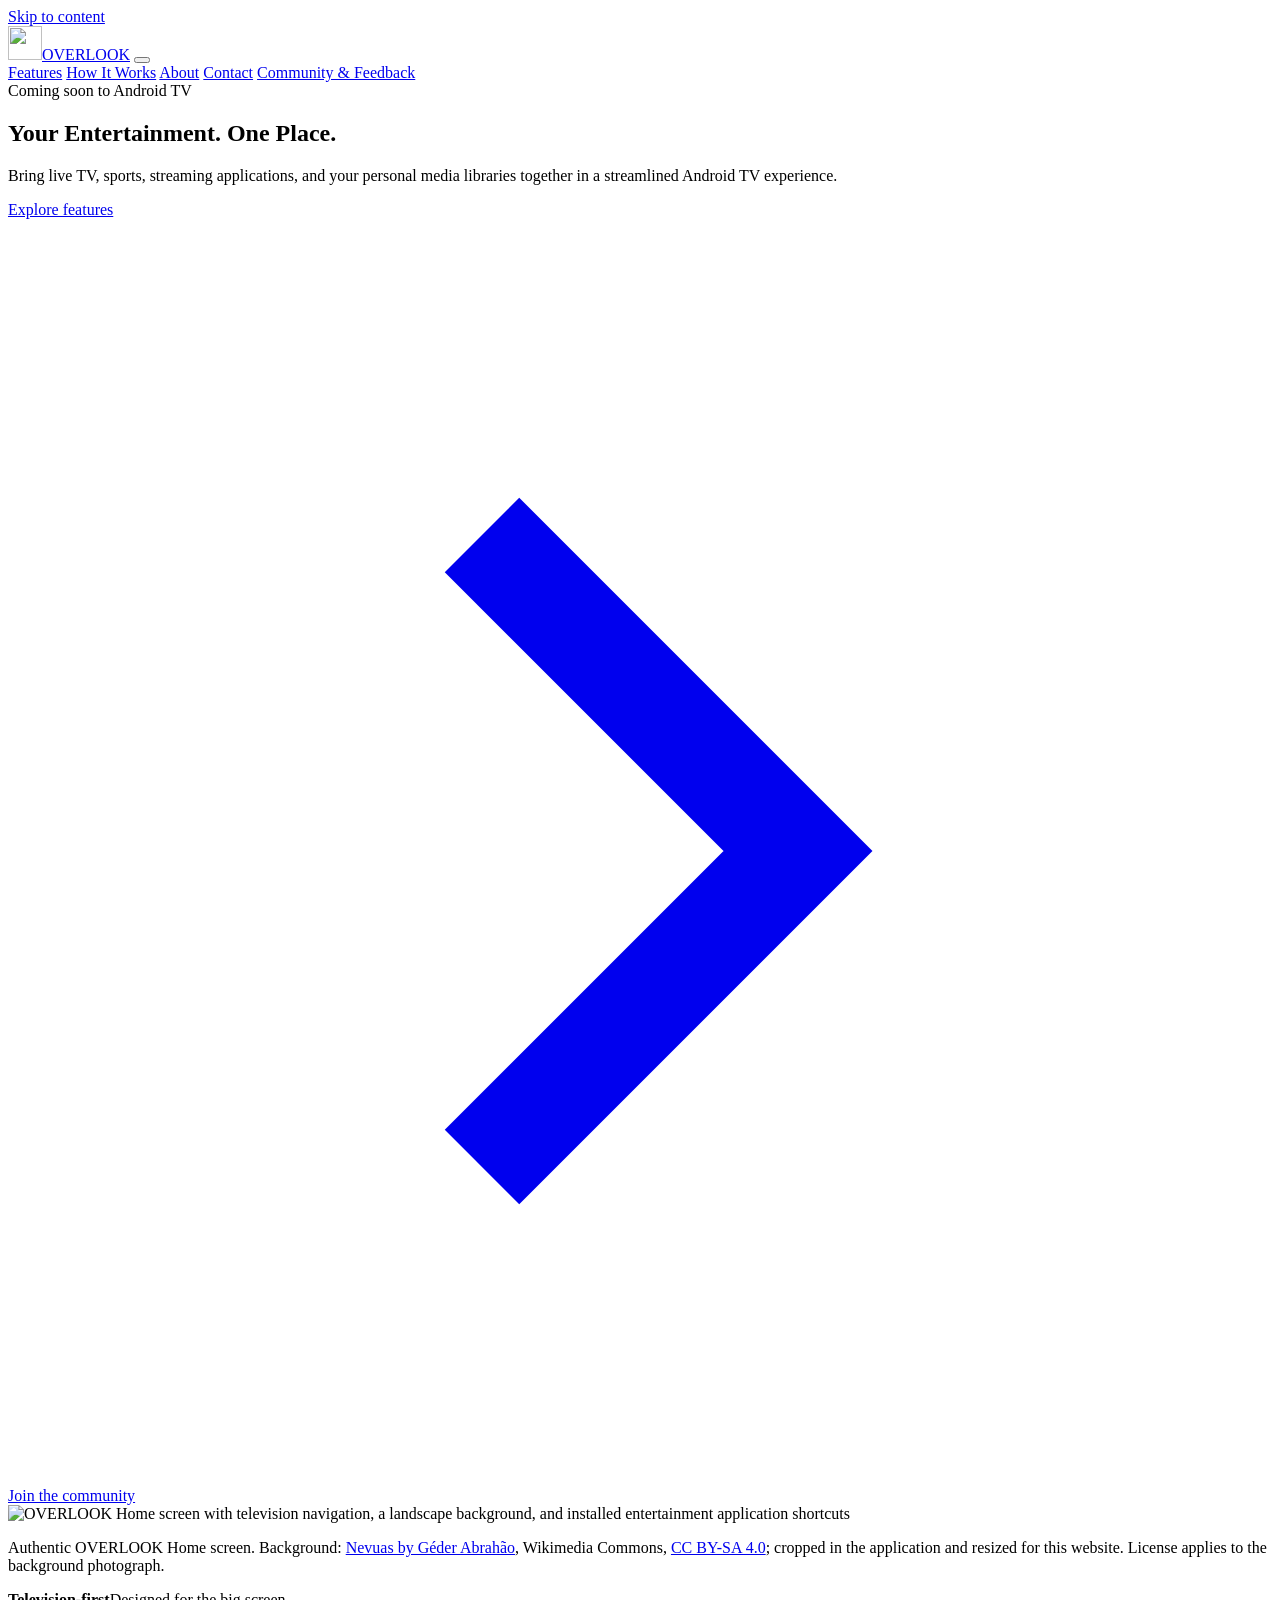
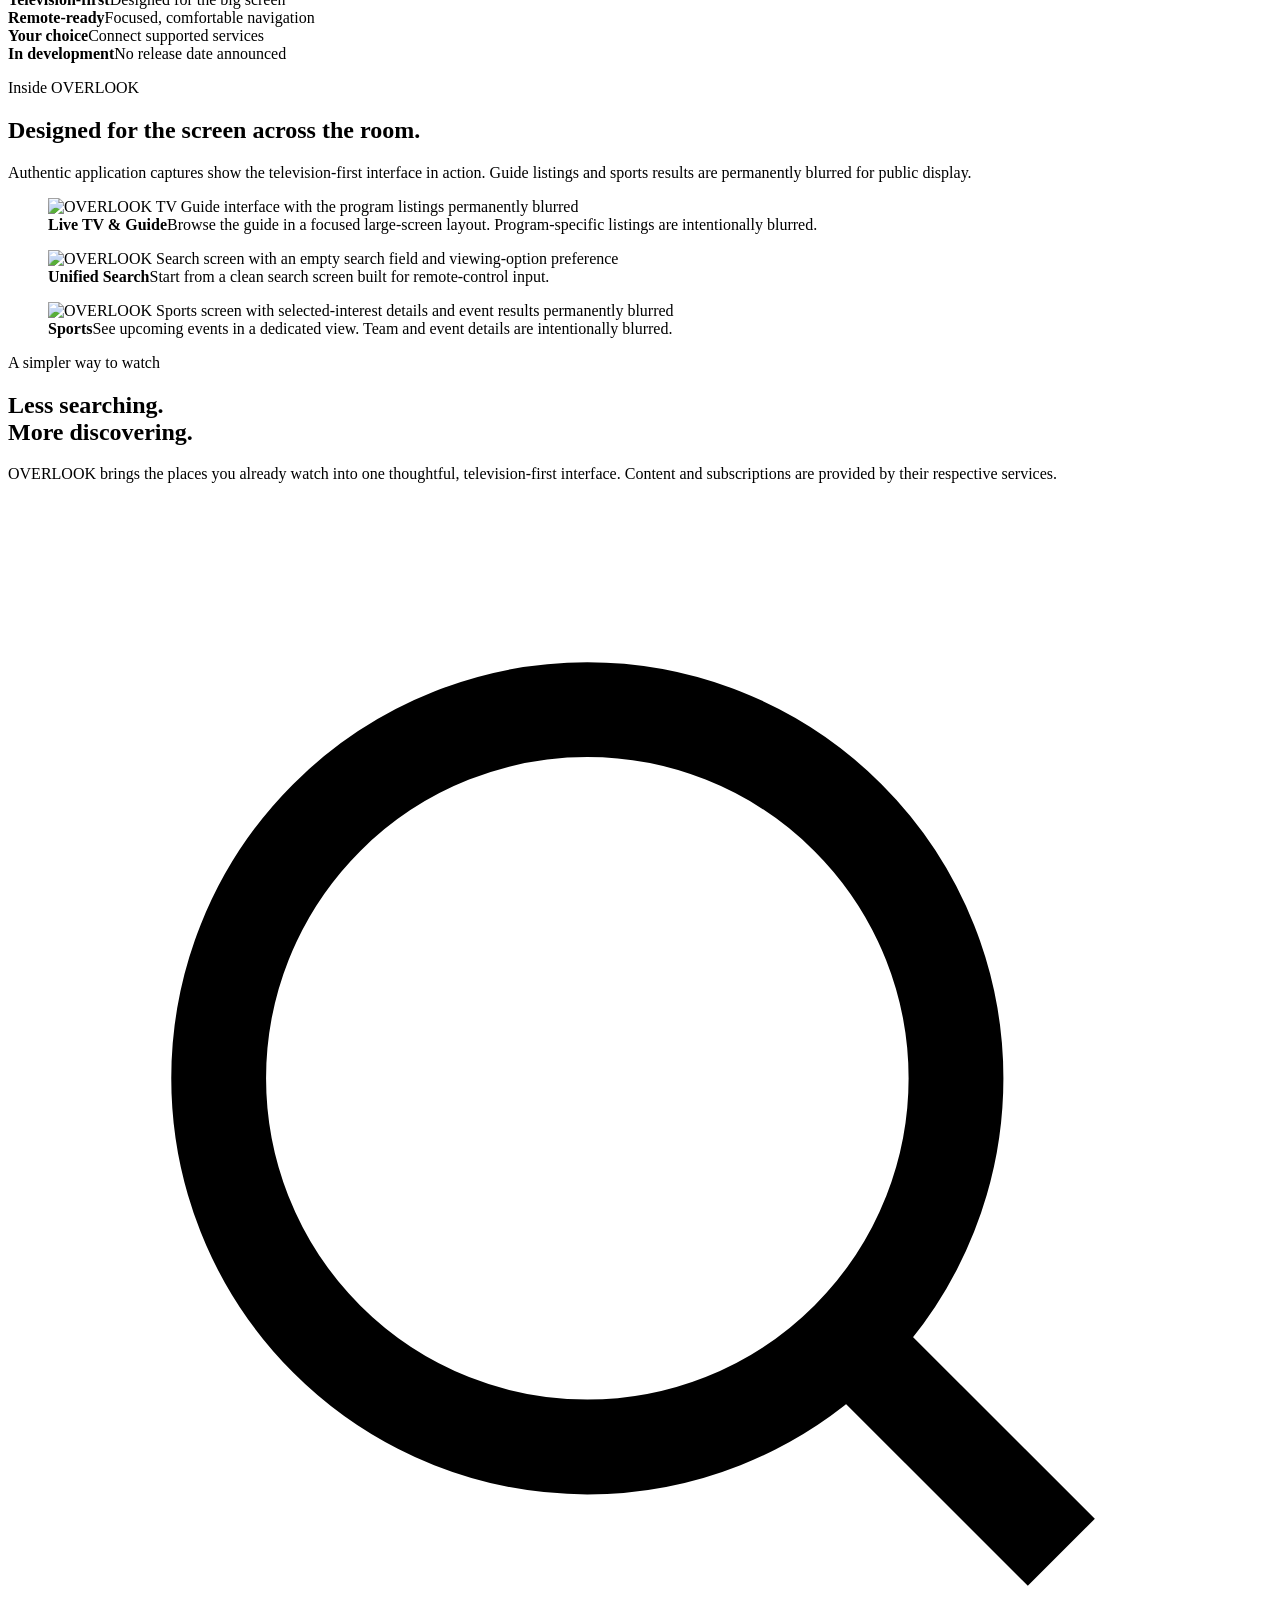
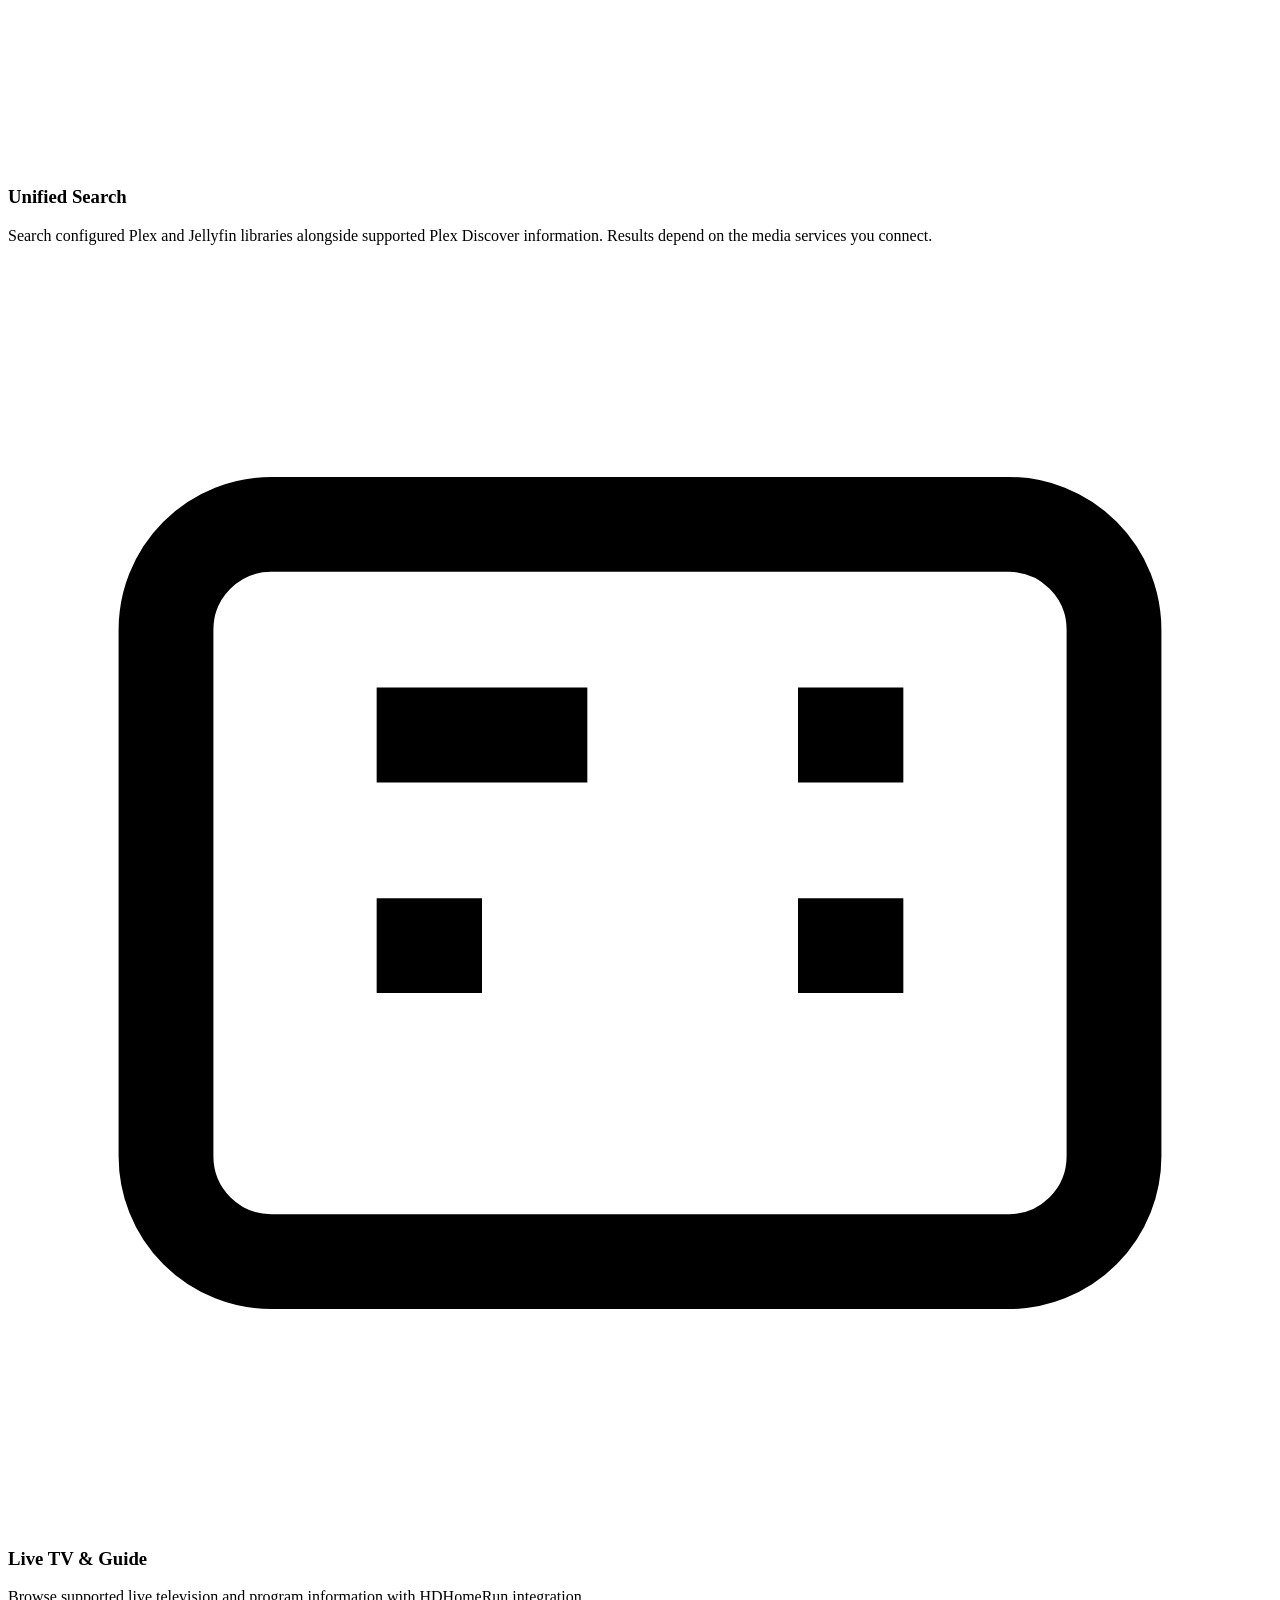
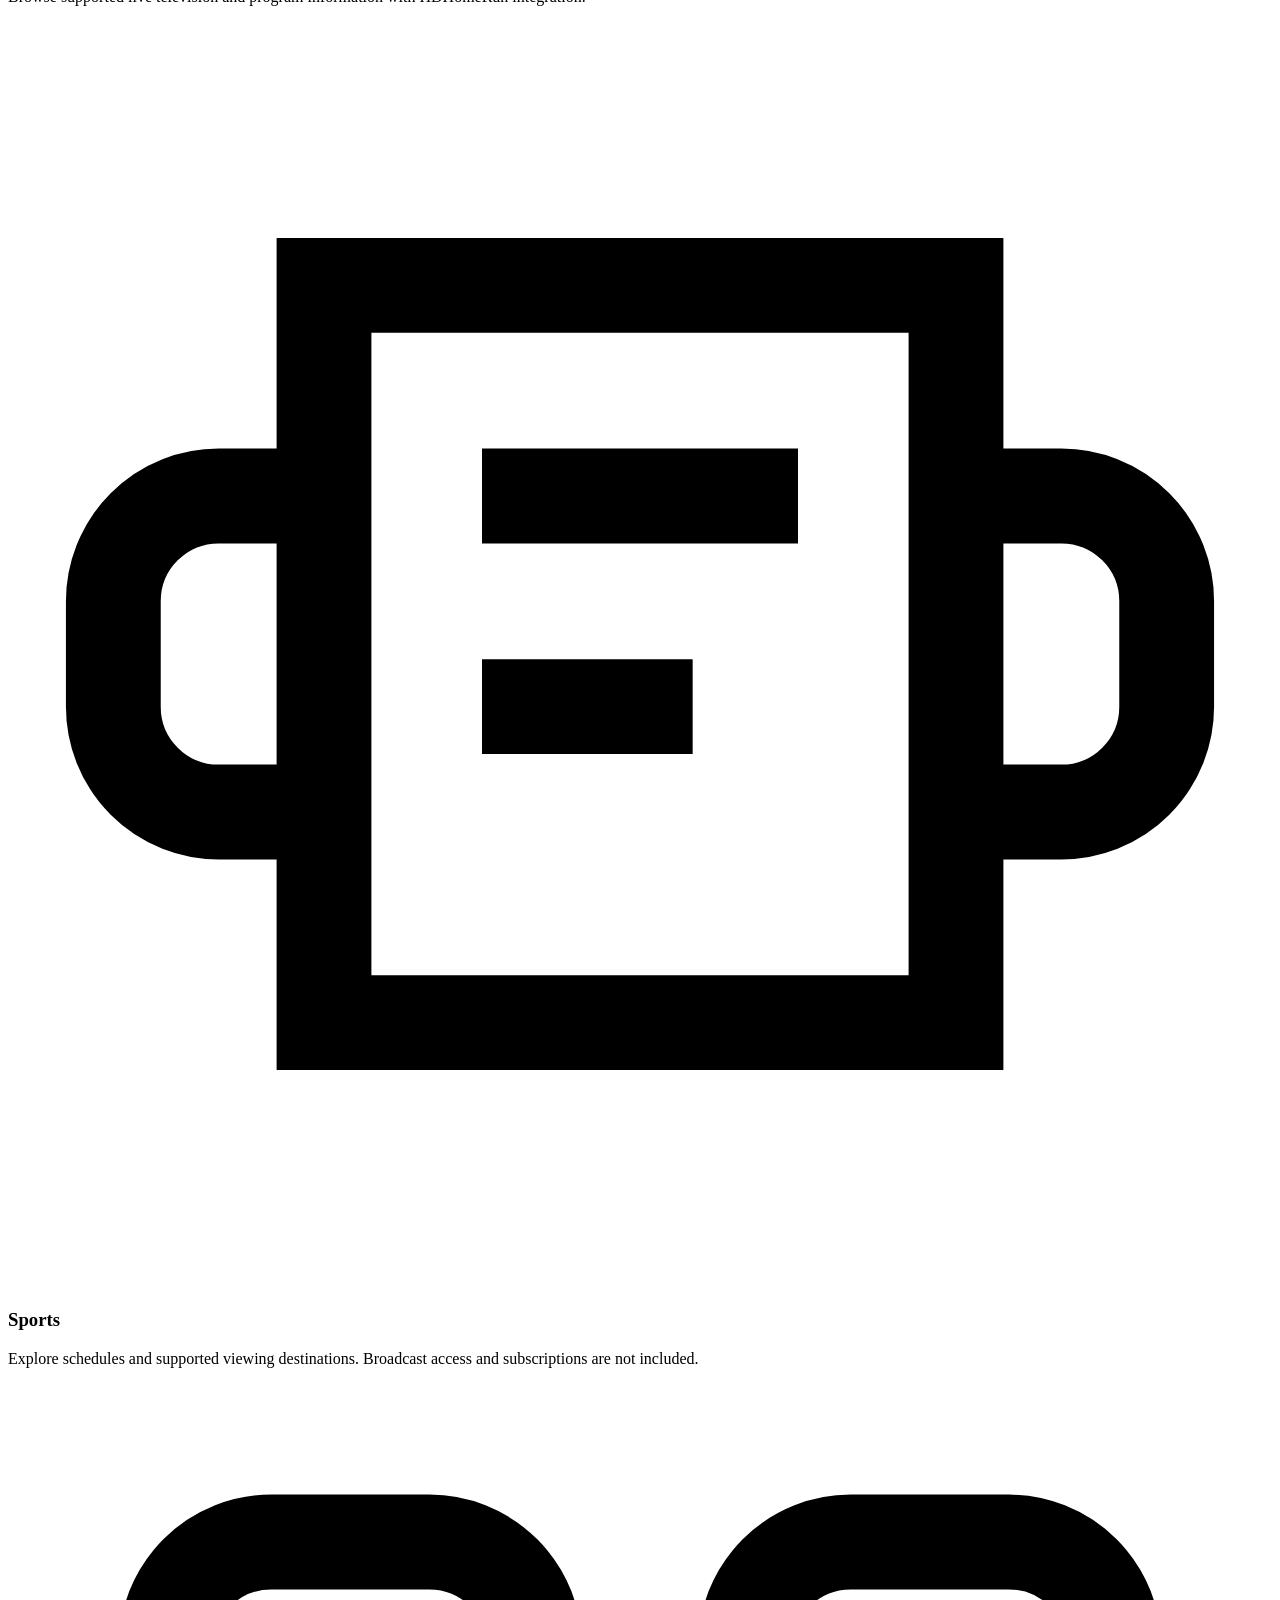
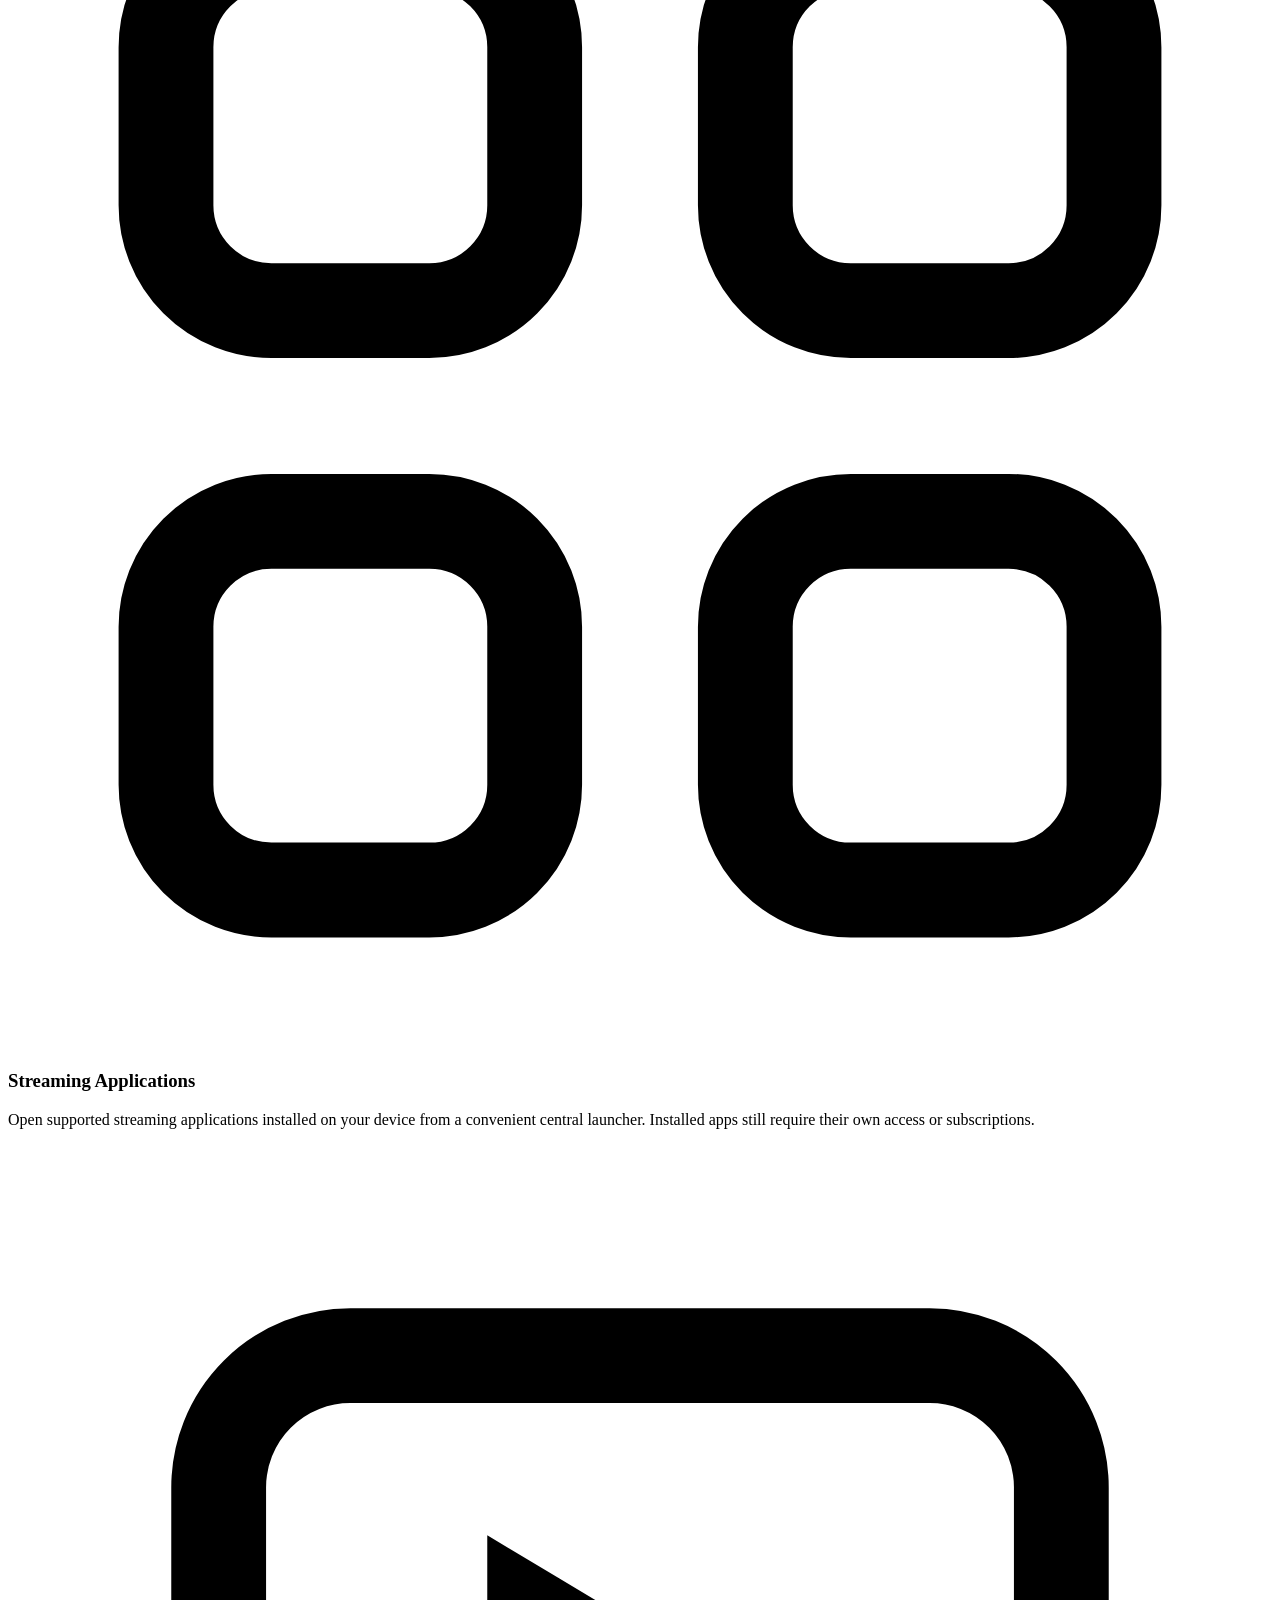
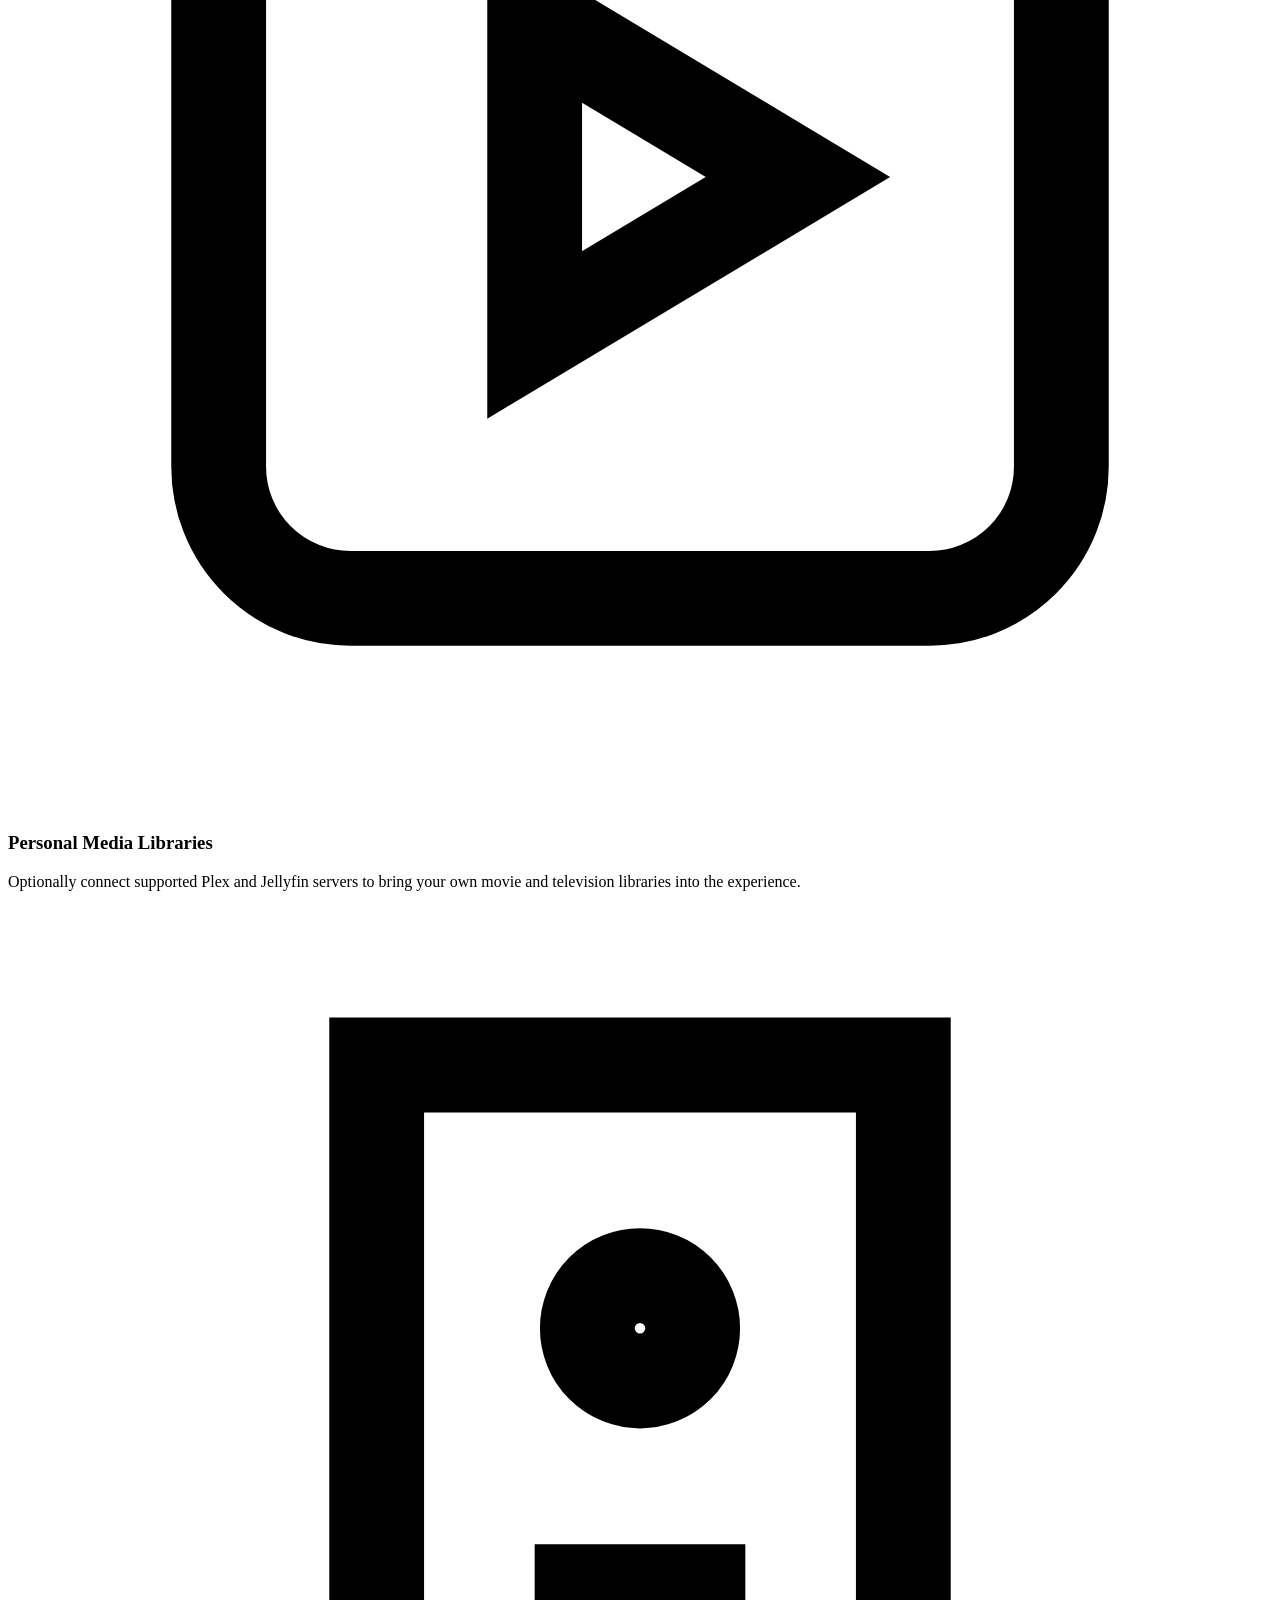
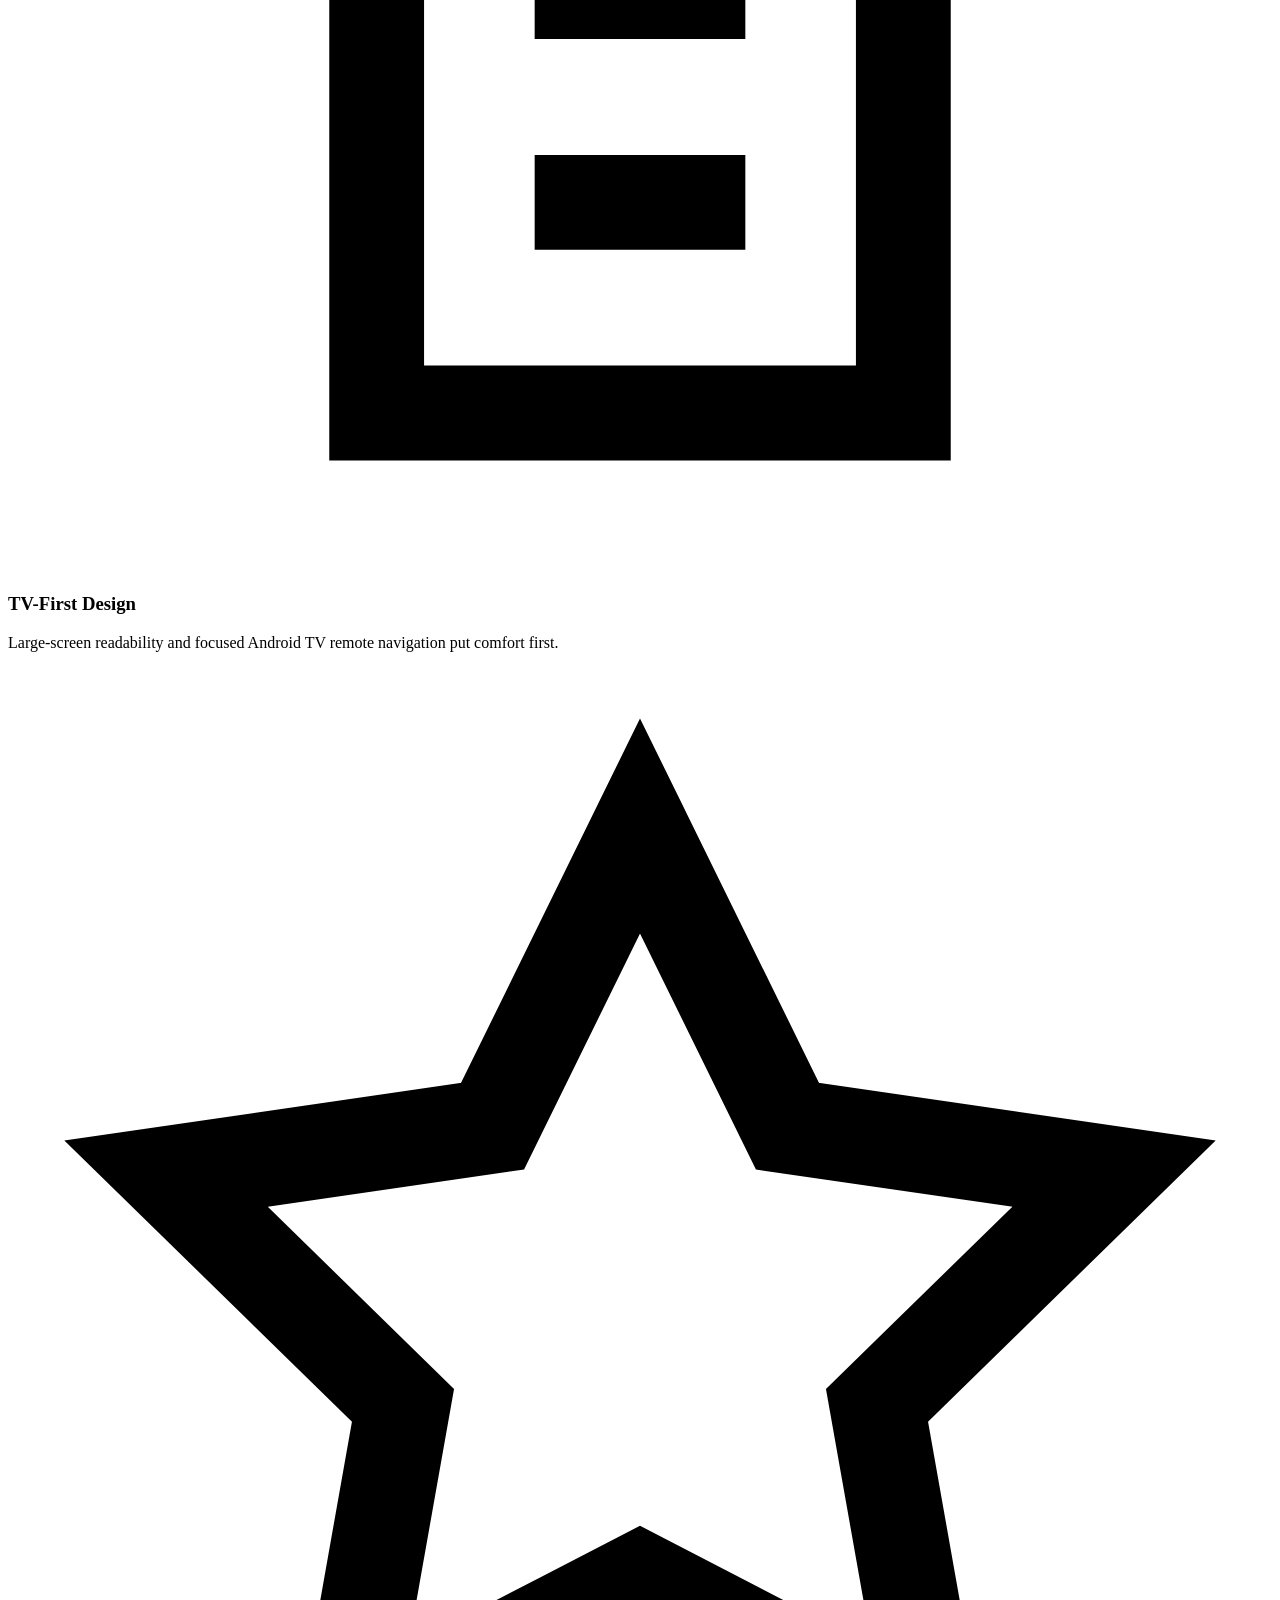
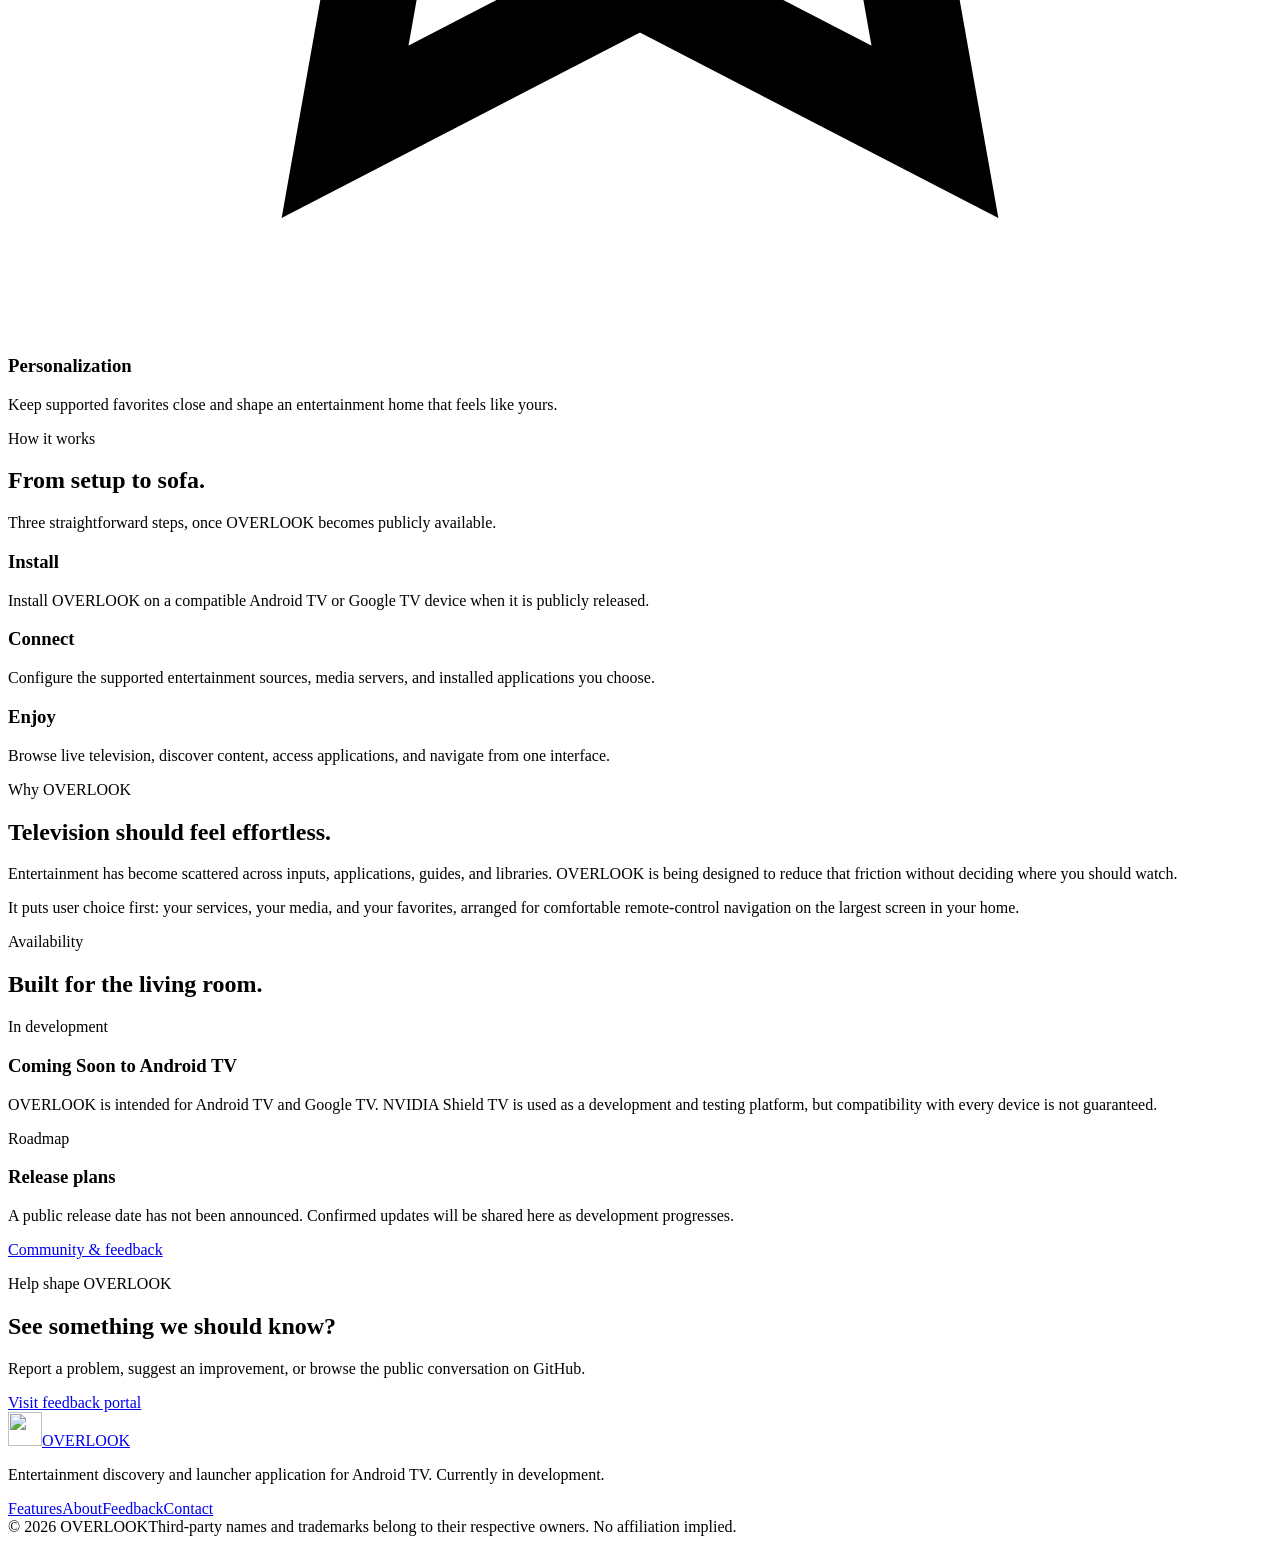
==== index.html @ bf7bdac6 "Launch OVERLOOK website" ====
<!doctype html>
<html lang="en">
<head>
  <meta charset="utf-8">
  <meta name="viewport" content="width=device-width, initial-scale=1">
  <meta name="theme-color" content="#080811">
  <meta name="description" content="OVERLOOK brings live TV, sports, streaming apps, and personal media together in a streamlined Android TV experience.">
  <meta property="og:title" content="OVERLOOK &mdash; Your Entertainment. One Place.">
  <meta property="og:description" content="A television-first launcher and entertainment discovery experience for Android TV.">
  <meta property="og:type" content="website">
  <meta property="og:url" content="https://violentpoo.github.io/overlook-website/">
  <meta property="og:site_name" content="OVERLOOK">
  <meta name="twitter:card" content="summary">
  <script>document.documentElement.classList.add('js')</script>
  <link rel="canonical" href="https://violentpoo.github.io/overlook-website/">
  <link rel="icon" href="/overlook-website/assets/images/favicon.svg" type="image/svg+xml">
  <link rel="stylesheet" href="/overlook-website/assets/css/styles.css">
  <script src="/overlook-website/assets/js/main.js" defer></script>
  <title>OVERLOOK &mdash; Your Entertainment. One Place.</title>
</head>
<body>
  <a class="skip-link" href="#main">Skip to content</a>
  <header class="site-header">
    <nav class="container nav-wrap" aria-label="Main navigation">
      <a class="brand" href="/overlook-website/" aria-label="OVERLOOK home"><img src="/overlook-website/assets/images/mark.svg" alt="" width="34" height="34">OVERLOOK</a>
      <button class="menu-toggle" type="button" aria-expanded="false" aria-controls="main-menu" aria-label="Open navigation"><span></span></button>
      <div class="nav-links" id="main-menu">
        <a href="/overlook-website/#features">Features</a>
        <a href="/overlook-website/#how-it-works">How It Works</a>
        <a href="/overlook-website/about/">About</a>
        <a href="/overlook-website/contact/">Contact</a>
        <a class="nav-cta" href="/overlook-website/feedback/">Community &amp; Feedback</a>
      </div>
    </nav>
  </header>

  <main id="main">
    <section class="hero">
      <div class="container hero-grid">
        <div class="hero-copy" data-reveal>
          <div class="platform-pill">Coming soon to Android TV</div>
          <h1 class="gradient-text">Your Entertainment. One Place.</h1>
          <p class="lede">Bring live TV, sports, streaming applications, and your personal media libraries together in a streamlined Android TV experience.</p>
          <div class="actions">
            <a class="button button-primary" href="#features">Explore features <svg aria-hidden="true" viewBox="0 0 24 24" fill="none" stroke="currentColor" stroke-width="2"><path d="m9 18 6-6-6-6"/></svg></a>
            <a class="button" href="/overlook-website/feedback/">Join the community</a>
          </div>
        </div>
        <div class="tv-scene" data-reveal>
          <div class="tv">
            <div class="screen">
              <img class="product-screenshot" src="/overlook-website/assets/images/screenshots/overlook-home.png" alt="OVERLOOK Home screen with television navigation, a landscape background, and installed entertainment application shortcuts" width="1920" height="1080" decoding="async" fetchpriority="high">
            </div>
          </div>
          <div class="tv-stand"></div>
          <p class="screenshot-note">Authentic OVERLOOK Home screen. Background: <a href="https://commons.wikimedia.org/wiki/File:Nevuas.jpg" target="_blank" rel="noopener">Nevuas by G&eacute;der Abrah&atilde;o</a>, Wikimedia Commons, <a href="https://creativecommons.org/licenses/by-sa/4.0/" target="_blank" rel="noopener">CC BY-SA 4.0</a>; cropped in the application and resized for this website. License applies to the background photograph.</p>
        </div>
      </div>
    </section>

    <div class="trust-strip" aria-label="Product highlights">
      <div class="container trust-items">
        <div class="trust-item"><strong>Television-first</strong>Designed for the big screen</div>
        <div class="trust-item"><strong>Remote-ready</strong>Focused, comfortable navigation</div>
        <div class="trust-item"><strong>Your choice</strong>Connect supported services</div>
        <div class="trust-item"><strong>In development</strong>No release date announced</div>
      </div>
    </div>

    <section class="section product-tour" aria-labelledby="product-tour-title">
      <div class="container">
        <div class="section-header" data-reveal>
          <p class="eyebrow">Inside OVERLOOK</p>
          <h2 id="product-tour-title">Designed for the screen across the room.</h2>
          <p>Authentic application captures show the television-first interface in action. Guide listings and sports results are permanently blurred for public display.</p>
        </div>
        <div class="showcase-grid">
          <figure class="showcase-item showcase-wide" data-reveal>
            <div class="screenshot-shell"><img src="/overlook-website/assets/images/screenshots/overlook-guide-public-blurred.png" alt="OVERLOOK TV Guide interface with the program listings permanently blurred" width="1920" height="1080" loading="lazy" decoding="async"></div>
            <figcaption><strong>Live TV &amp; Guide</strong><span>Browse the guide in a focused large-screen layout. Program-specific listings are intentionally blurred.</span></figcaption>
          </figure>
          <figure class="showcase-item" data-reveal>
            <div class="screenshot-shell"><img src="/overlook-website/assets/images/screenshots/overlook-search.png" alt="OVERLOOK Search screen with an empty search field and viewing-option preference" width="1920" height="1080" loading="lazy" decoding="async"></div>
            <figcaption><strong>Unified Search</strong><span>Start from a clean search screen built for remote-control input.</span></figcaption>
          </figure>
          <figure class="showcase-item" data-reveal>
            <div class="screenshot-shell"><img src="/overlook-website/assets/images/screenshots/overlook-sports-public-blurred.png" alt="OVERLOOK Sports screen with selected-interest details and event results permanently blurred" width="1920" height="1080" loading="lazy" decoding="async"></div>
            <figcaption><strong>Sports</strong><span>See upcoming events in a dedicated view. Team and event details are intentionally blurred.</span></figcaption>
          </figure>
        </div>
      </div>
    </section>

    <section class="section" id="features">
      <div class="container">
        <div class="section-header" data-reveal>
          <p class="eyebrow">A simpler way to watch</p>
          <h2>Less searching.<br>More discovering.</h2>
          <p>OVERLOOK brings the places you already watch into one thoughtful, television-first interface. Content and subscriptions are provided by their respective services.</p>
        </div>
        <div class="feature-grid">
          <article class="card card-wide" data-reveal>
            <div class="icon-box"><svg aria-hidden="true" viewBox="0 0 24 24" fill="none" stroke="currentColor" stroke-width="1.8"><circle cx="11" cy="11" r="7"/><path d="m20 20-4-4"/></svg></div>
            <h3>Unified Search</h3>
            <p>Search configured Plex and Jellyfin libraries alongside supported Plex Discover information. Results depend on the media services you connect.</p>
          </article>
          <article class="card" style="--glow:rgba(129,94,255,.17)" data-reveal>
            <div class="icon-box"><svg aria-hidden="true" viewBox="0 0 24 24" fill="none" stroke="currentColor" stroke-width="1.8"><rect x="3" y="5" width="18" height="14" rx="2"/><path d="M7 9h4M7 13h2M15 9h2M15 13h2"/></svg></div>
            <h3>Live TV &amp; Guide</h3>
            <p>Browse supported live television and program information with HDHomeRun integration.</p>
          </article>
          <article class="card" data-reveal>
            <div class="icon-box"><svg aria-hidden="true" viewBox="0 0 24 24" fill="none" stroke="currentColor" stroke-width="1.8"><path d="M6 9H4a2 2 0 0 0-2 2v2a2 2 0 0 0 2 2h2M18 9h2a2 2 0 0 1 2 2v2a2 2 0 0 1-2 2h-2M6 5h12v14H6z"/><path d="M9 9h6M9 13h4"/></svg></div>
            <h3>Sports</h3>
            <p>Explore schedules and supported viewing destinations. Broadcast access and subscriptions are not included.</p>
          </article>
          <article class="card card-wide" style="--glow:rgba(129,94,255,.17)" data-reveal>
            <div class="icon-box"><svg aria-hidden="true" viewBox="0 0 24 24" fill="none" stroke="currentColor" stroke-width="1.8"><rect x="3" y="3" width="7" height="7" rx="2"/><rect x="14" y="3" width="7" height="7" rx="2"/><rect x="3" y="14" width="7" height="7" rx="2"/><rect x="14" y="14" width="7" height="7" rx="2"/></svg></div>
            <h3>Streaming Applications</h3>
            <p>Open supported streaming applications installed on your device from a convenient central launcher. Installed apps still require their own access or subscriptions.</p>
          </article>
          <article class="card card-wide" data-reveal>
            <div class="icon-box"><svg aria-hidden="true" viewBox="0 0 24 24" fill="none" stroke="currentColor" stroke-width="1.8"><path d="M4 6.5A2.5 2.5 0 0 1 6.5 4h11A2.5 2.5 0 0 1 20 6.5v11a2.5 2.5 0 0 1-2.5 2.5h-11A2.5 2.5 0 0 1 4 17.5z"/><path d="m10 9 5 3-5 3Z"/></svg></div>
            <h3>Personal Media Libraries</h3>
            <p>Optionally connect supported Plex and Jellyfin servers to bring your own movie and television libraries into the experience.</p>
          </article>
          <article class="card" style="--glow:rgba(129,94,255,.17)" data-reveal>
            <div class="icon-box"><svg aria-hidden="true" viewBox="0 0 24 24" fill="none" stroke="currentColor" stroke-width="1.8"><path d="M7 3h10v18H7z"/><circle cx="12" cy="8" r="1"/><path d="M10 13h4M10 17h4"/></svg></div>
            <h3>TV-First Design</h3>
            <p>Large-screen readability and focused Android TV remote navigation put comfort first.</p>
          </article>
          <article class="card" data-reveal>
            <div class="icon-box"><svg aria-hidden="true" viewBox="0 0 24 24" fill="none" stroke="currentColor" stroke-width="1.8"><path d="m12 3 2.8 5.7 6.2.9-4.5 4.4 1.1 6.2-5.6-2.9-5.6 2.9 1.1-6.2L3 9.6l6.2-.9Z"/></svg></div>
            <h3>Personalization</h3>
            <p>Keep supported favorites close and shape an entertainment home that feels like yours.</p>
          </article>
        </div>
      </div>
    </section>

    <section class="section" id="how-it-works">
      <div class="container">
        <div class="section-header" data-reveal><p class="eyebrow">How it works</p><h2>From setup to sofa.</h2><p>Three straightforward steps, once OVERLOOK becomes publicly available.</p></div>
        <div class="steps">
          <article class="step" data-reveal><h3>Install</h3><p>Install OVERLOOK on a compatible Android TV or Google TV device when it is publicly released.</p></article>
          <article class="step" data-reveal><h3>Connect</h3><p>Configure the supported entertainment sources, media servers, and installed applications you choose.</p></article>
          <article class="step" data-reveal><h3>Enjoy</h3><p>Browse live television, discover content, access applications, and navigate from one interface.</p></article>
        </div>
      </div>
    </section>

    <section class="section">
      <div class="container statement" data-reveal>
        <div><p class="eyebrow">Why OVERLOOK</p><h2>Television should feel effortless.</h2></div>
        <div><p>Entertainment has become scattered across inputs, applications, guides, and libraries. OVERLOOK is being designed to reduce that friction without deciding where you should watch.</p><p>It puts user choice first: your services, your media, and your favorites, arranged for comfortable remote-control navigation on the largest screen in your home.</p></div>
      </div>
    </section>

    <section class="section" aria-labelledby="availability-title">
      <div class="container">
        <div class="section-header" data-reveal><p class="eyebrow">Availability</p><h2 id="availability-title">Built for the living room.</h2></div>
        <div class="status-grid">
          <article class="status-card" data-reveal><div class="status-tag">In development</div><h3>Coming Soon to Android TV</h3><p>OVERLOOK is intended for Android TV and Google TV. NVIDIA Shield TV is used as a development and testing platform, but compatibility with every device is not guaranteed.</p></article>
          <article class="status-card" data-reveal><div class="status-tag">Roadmap</div><h3>Release plans</h3><p>A public release date has not been announced. Confirmed updates will be shared here as development progresses.</p><a href="/overlook-website/feedback/">Community &amp; feedback</a></article>
        </div>
      </div>
    </section>

    <section class="section-tight">
      <div class="container cta" data-reveal><p class="eyebrow">Help shape OVERLOOK</p><h2>See something we should know?</h2><p>Report a problem, suggest an improvement, or browse the public conversation on GitHub.</p><div class="actions"><a class="button button-primary" href="/overlook-website/feedback/">Visit feedback portal</a></div></div>
    </section>
  </main>

  <footer class="site-footer">
    <div class="container">
      <div class="footer-top"><div class="footer-brand"><a class="brand" href="/overlook-website/"><img src="/overlook-website/assets/images/mark.svg" alt="" width="34" height="34">OVERLOOK</a><p>Entertainment discovery and launcher application for Android TV. Currently in development.</p></div><div class="footer-links"><a href="/overlook-website/#features">Features</a><a href="/overlook-website/about/">About</a><a href="/overlook-website/feedback/">Feedback</a><a href="/overlook-website/contact/">Contact</a></div></div>
      <div class="footer-bottom"><span>&copy; <span data-year>2026</span> OVERLOOK</span><span>Third-party names and trademarks belong to their respective owners. No affiliation implied.</span></div>
    </div>
  </footer>
</body>
</html>
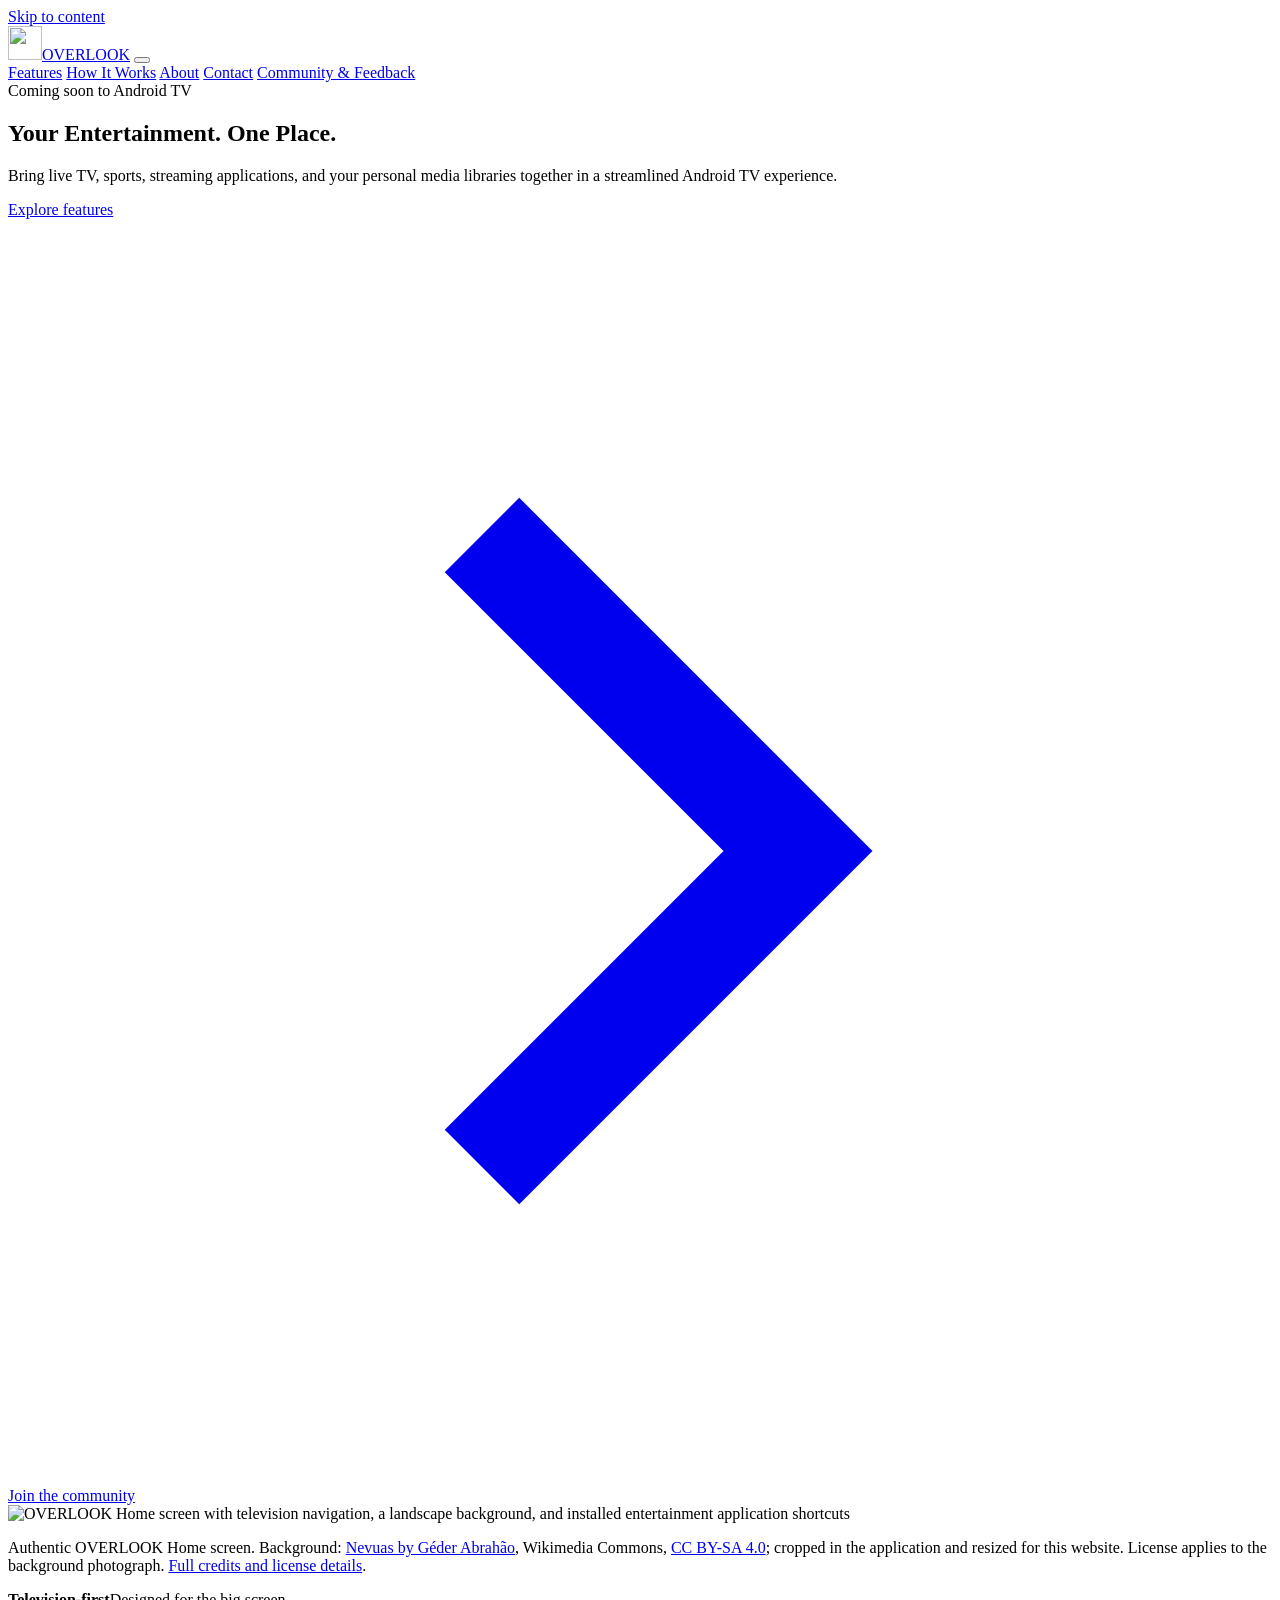
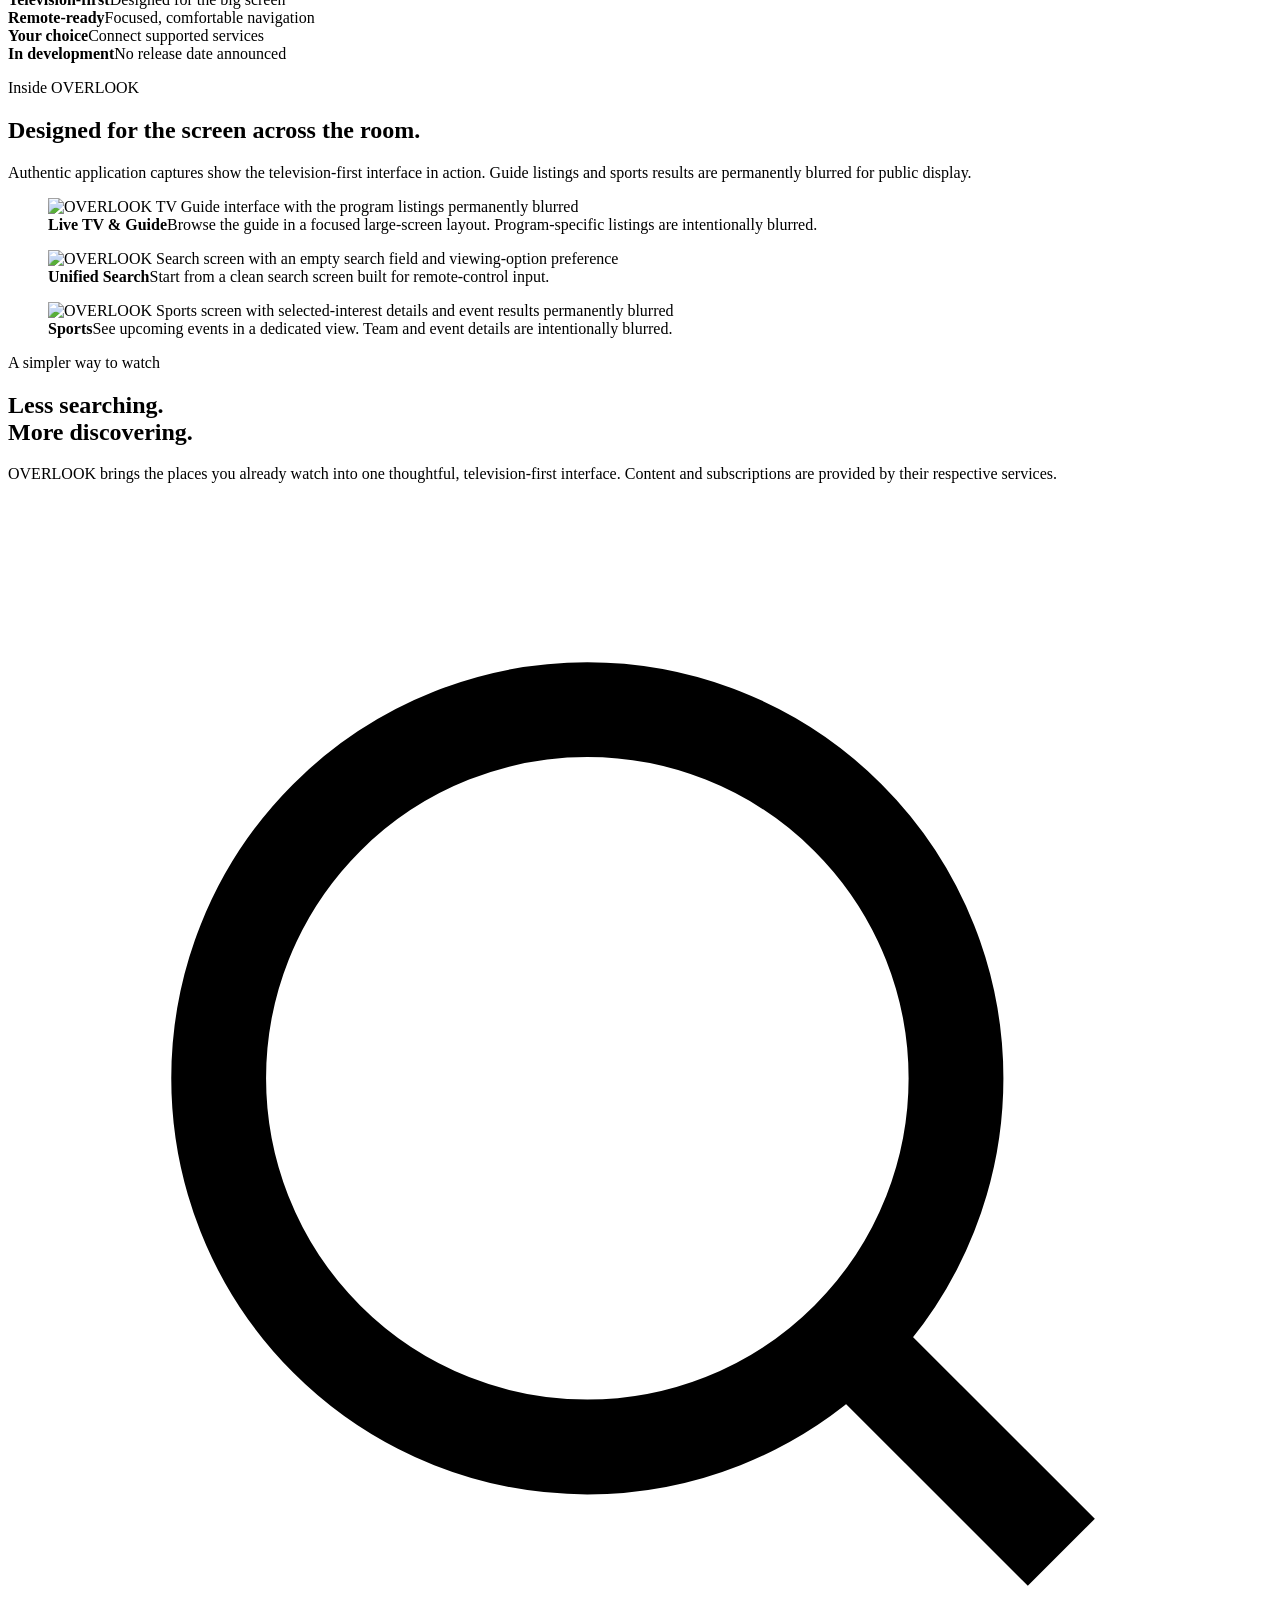
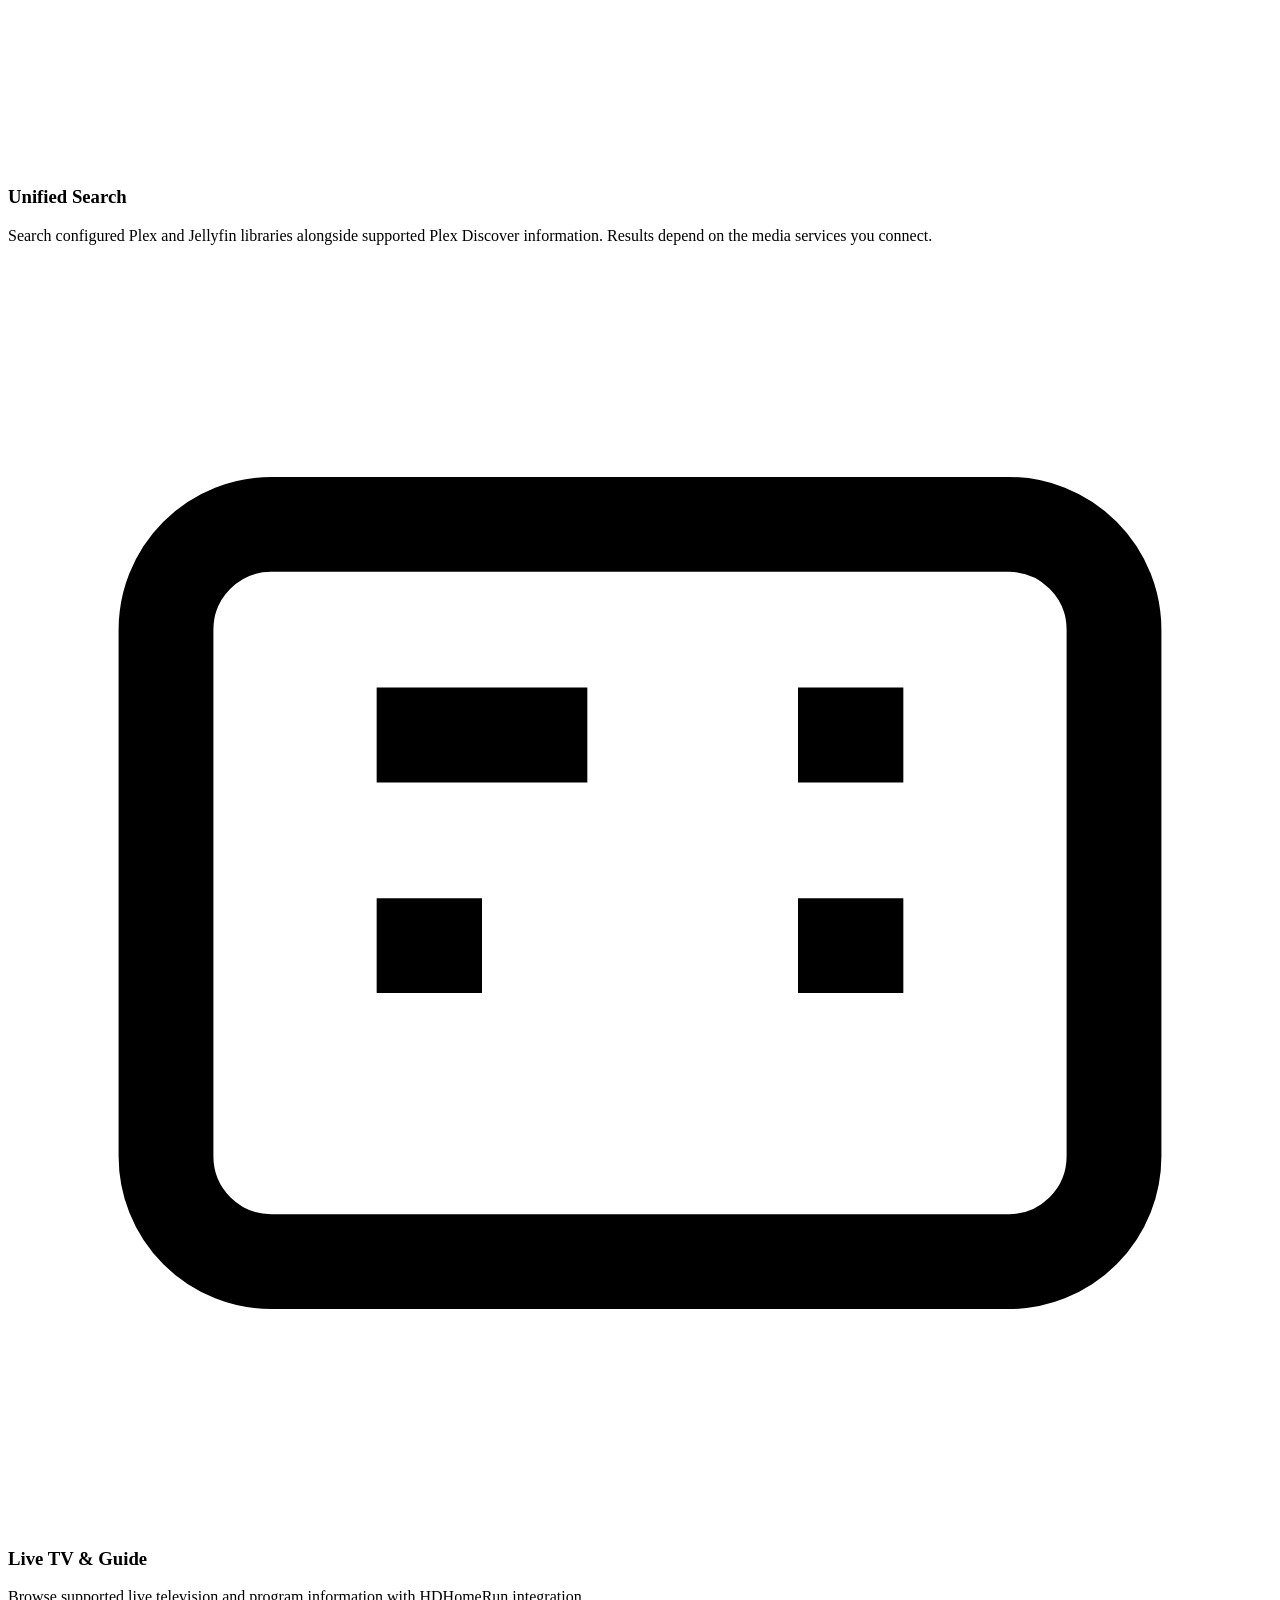
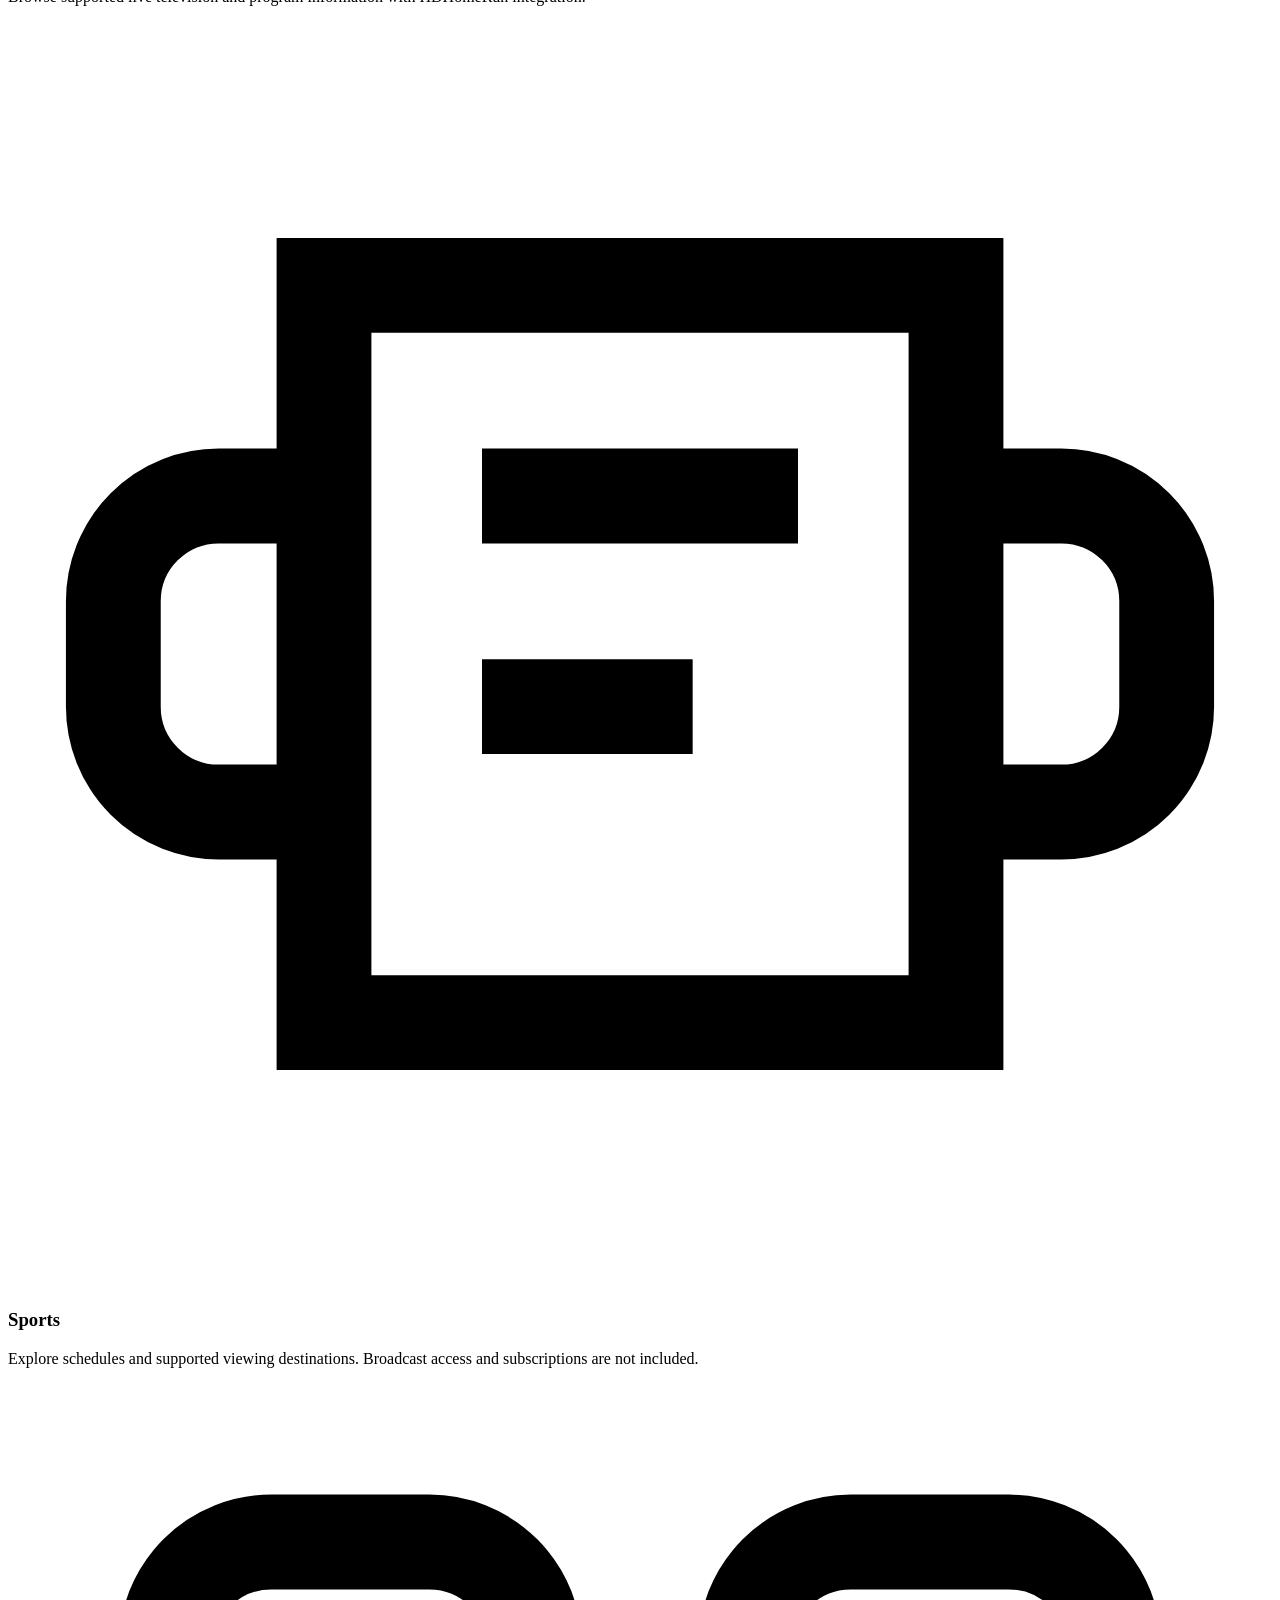
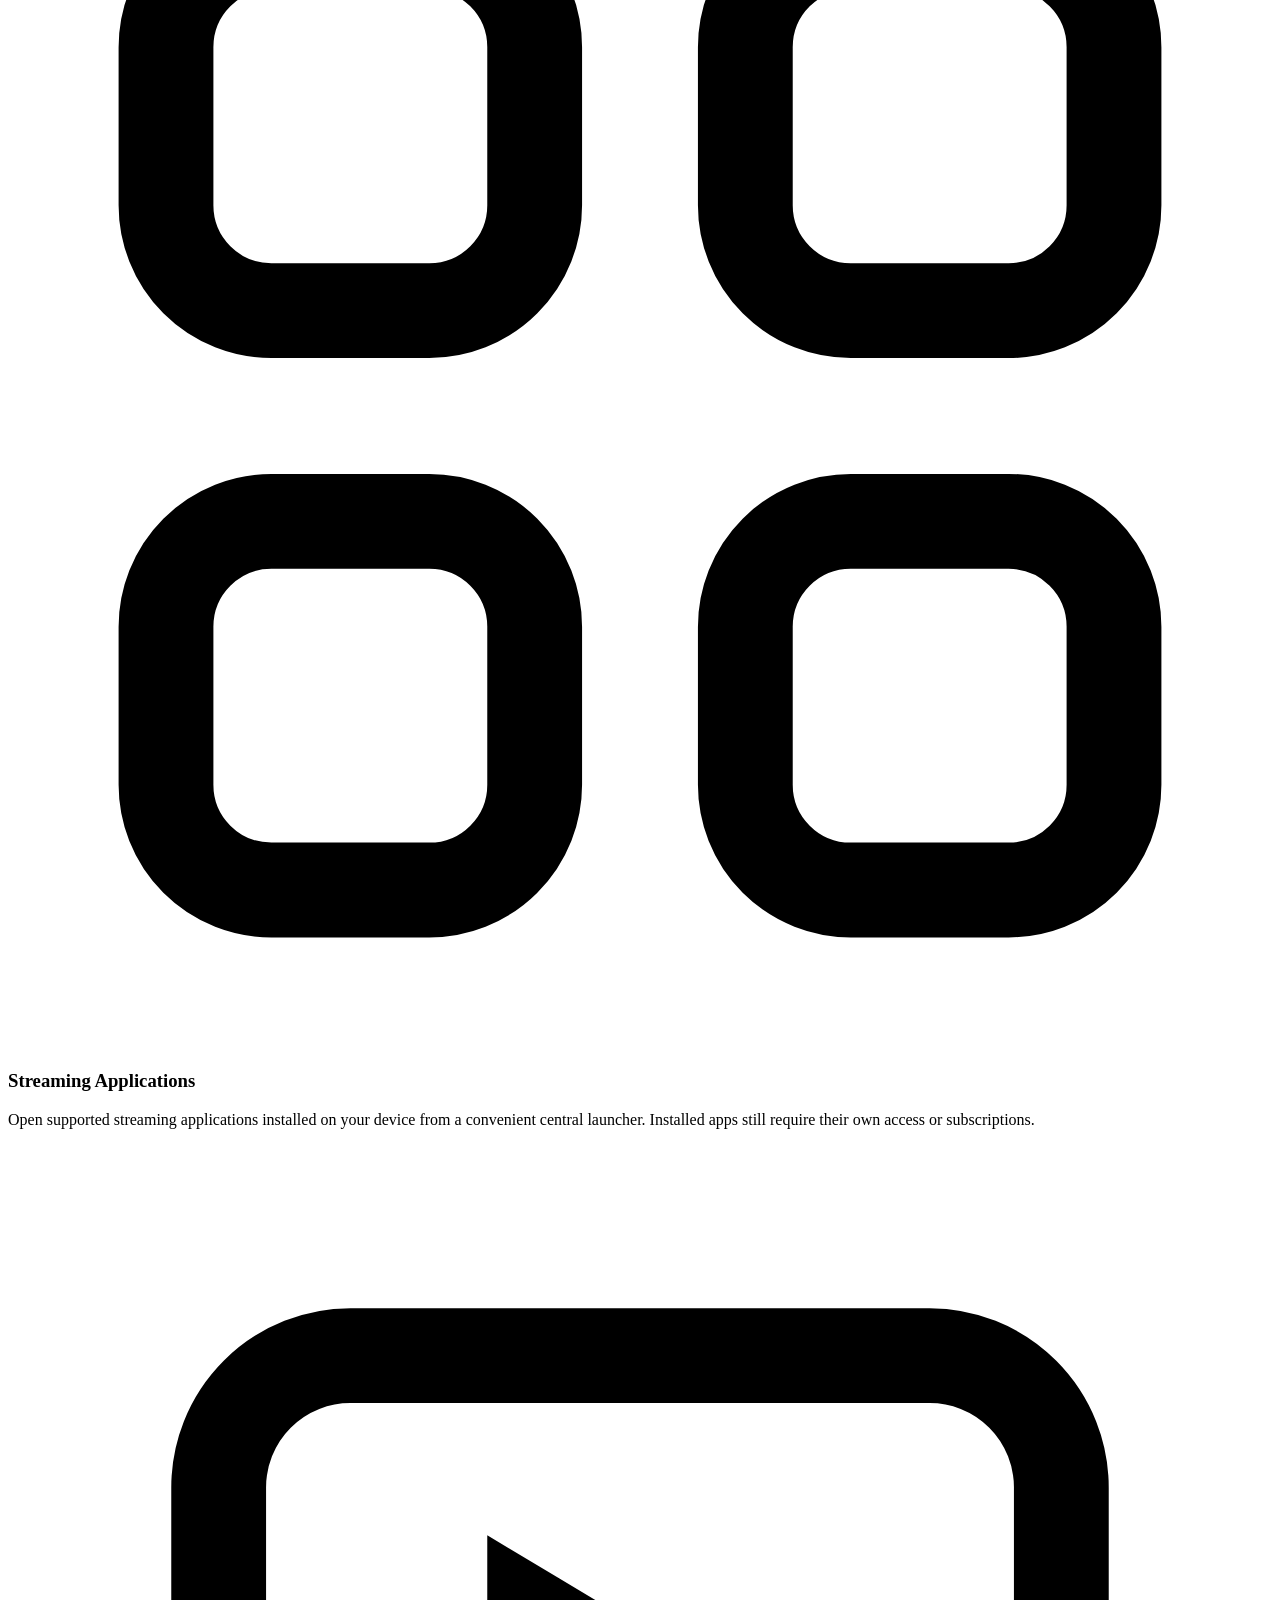
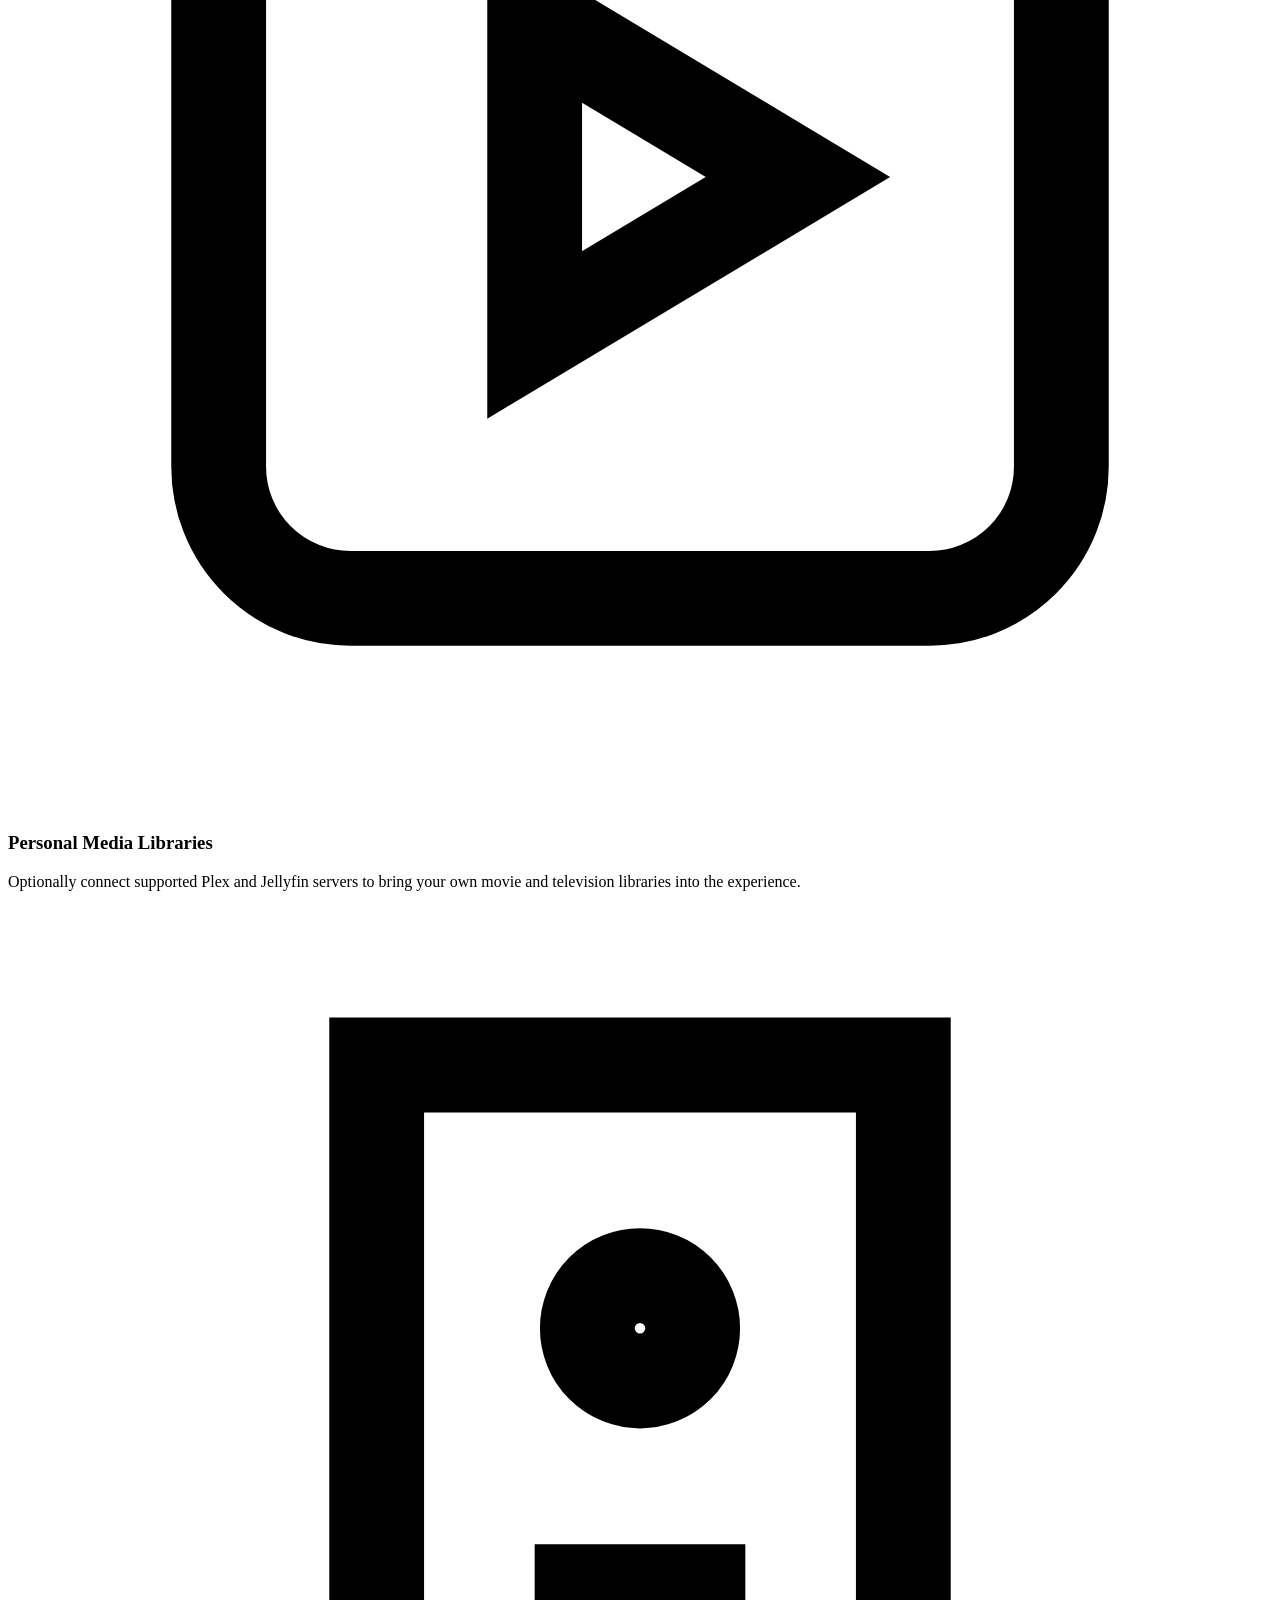
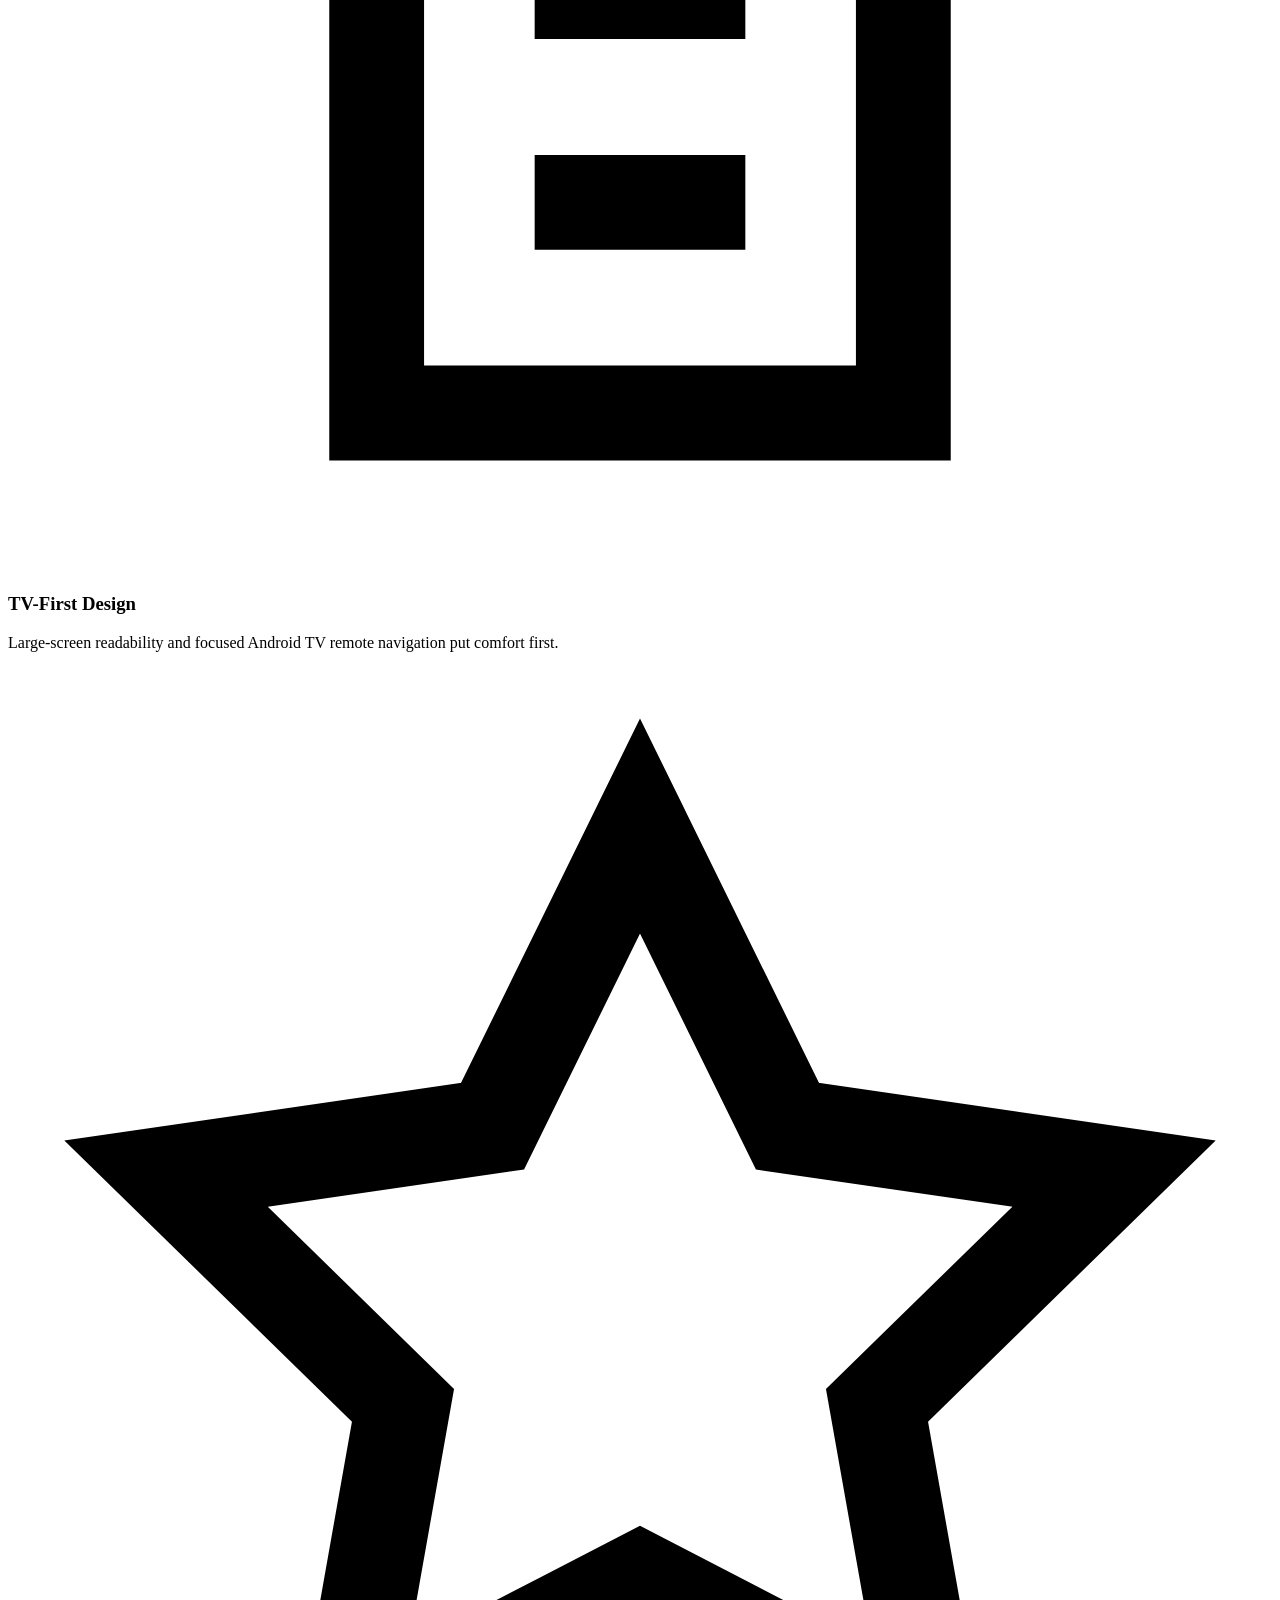
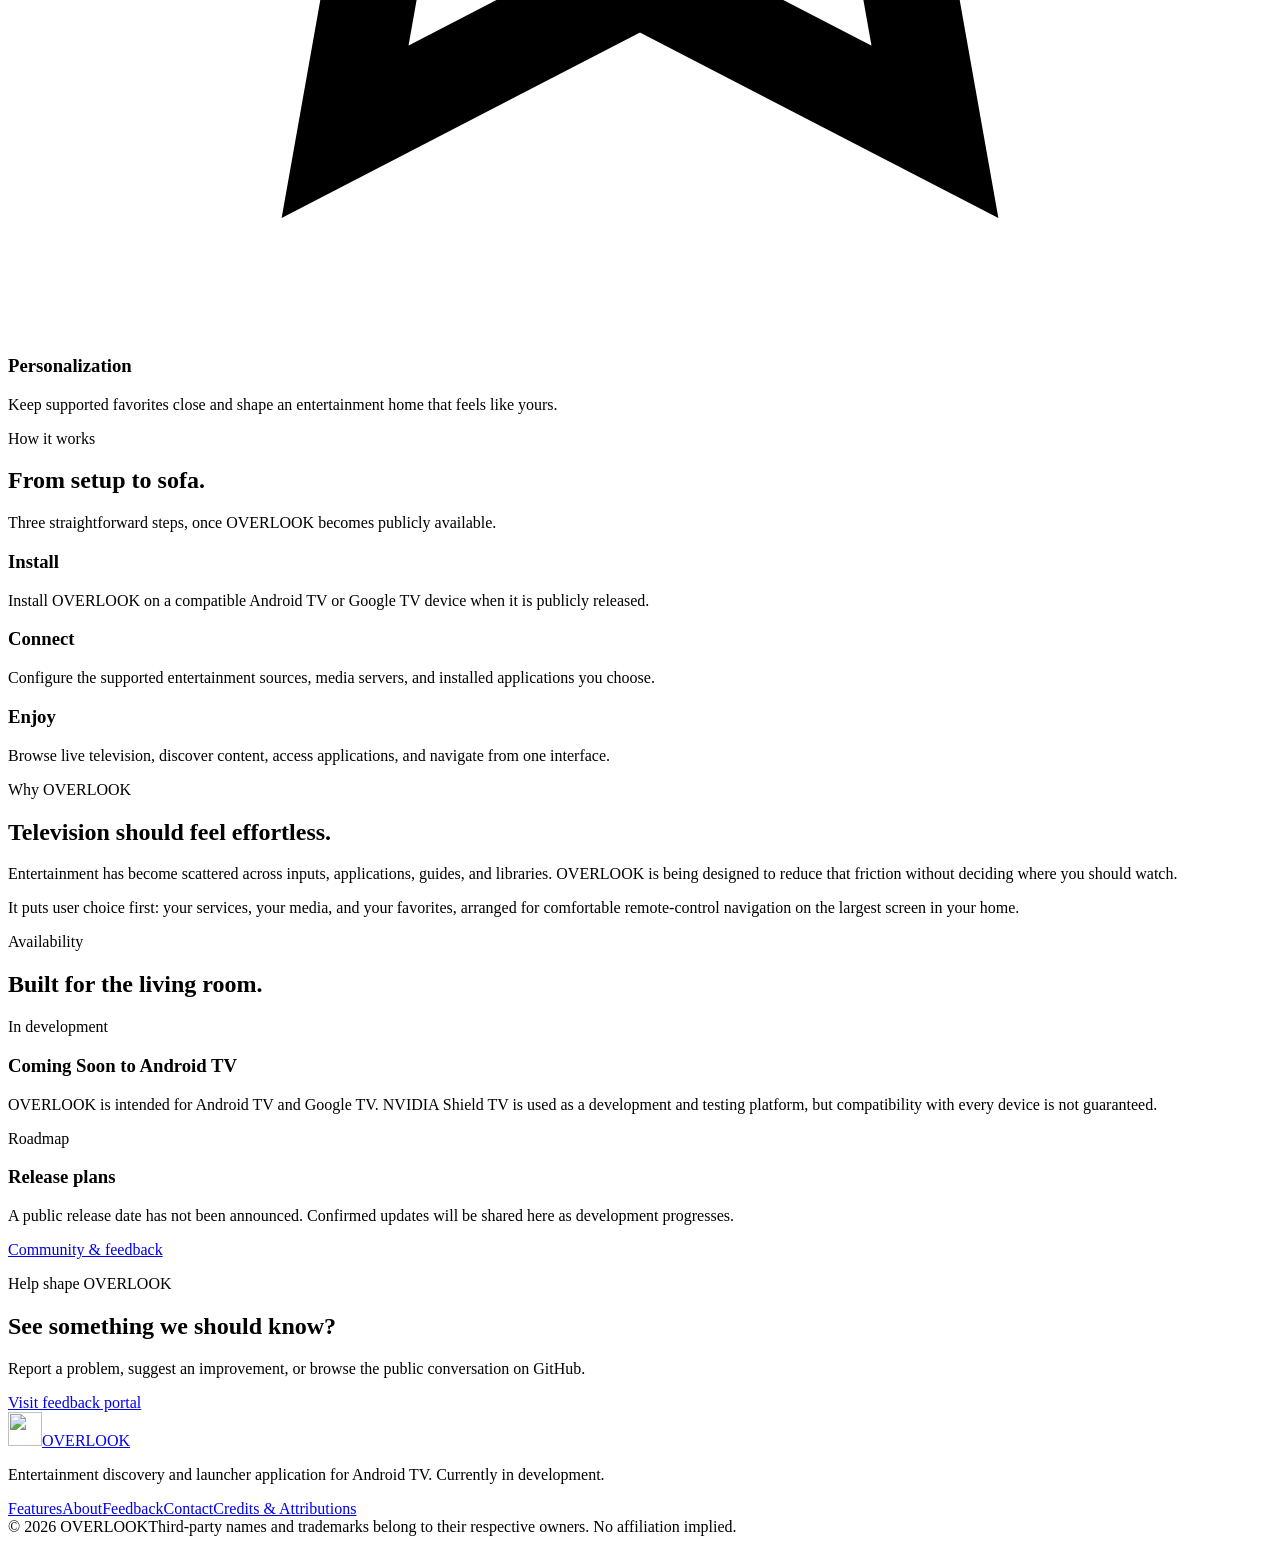
==== commit 7a0de162: "Add credits and attribution page" ====
--- a/index.html
+++ b/index.html
@@ -53,7 +53,7 @@
             </div>
           </div>
           <div class="tv-stand"></div>
-          <p class="screenshot-note">Authentic OVERLOOK Home screen. Background: <a href="https://commons.wikimedia.org/wiki/File:Nevuas.jpg" target="_blank" rel="noopener">Nevuas by G&eacute;der Abrah&atilde;o</a>, Wikimedia Commons, <a href="https://creativecommons.org/licenses/by-sa/4.0/" target="_blank" rel="noopener">CC BY-SA 4.0</a>; cropped in the application and resized for this website. License applies to the background photograph.</p>
+          <p class="screenshot-note">Authentic OVERLOOK Home screen. Background: <a href="https://commons.wikimedia.org/wiki/File:Nevuas.jpg" target="_blank" rel="noopener">Nevuas by G&eacute;der Abrah&atilde;o</a>, Wikimedia Commons, <a href="https://creativecommons.org/licenses/by-sa/4.0/" target="_blank" rel="noopener">CC BY-SA 4.0</a>; cropped in the application and resized for this website. License applies to the background photograph. <a href="/overlook-website/credits/">Full credits and license details</a>.</p>
         </div>
       </div>
     </section>
@@ -173,7 +173,7 @@
 
   <footer class="site-footer">
     <div class="container">
-      <div class="footer-top"><div class="footer-brand"><a class="brand" href="/overlook-website/"><img src="/overlook-website/assets/images/mark.svg" alt="" width="34" height="34">OVERLOOK</a><p>Entertainment discovery and launcher application for Android TV. Currently in development.</p></div><div class="footer-links"><a href="/overlook-website/#features">Features</a><a href="/overlook-website/about/">About</a><a href="/overlook-website/feedback/">Feedback</a><a href="/overlook-website/contact/">Contact</a></div></div>
+      <div class="footer-top"><div class="footer-brand"><a class="brand" href="/overlook-website/"><img src="/overlook-website/assets/images/mark.svg" alt="" width="34" height="34">OVERLOOK</a><p>Entertainment discovery and launcher application for Android TV. Currently in development.</p></div><div class="footer-links"><a href="/overlook-website/#features">Features</a><a href="/overlook-website/about/">About</a><a href="/overlook-website/feedback/">Feedback</a><a href="/overlook-website/contact/">Contact</a><a href="/overlook-website/credits/">Credits &amp; Attributions</a></div></div>
       <div class="footer-bottom"><span>&copy; <span data-year>2026</span> OVERLOOK</span><span>Third-party names and trademarks belong to their respective owners. No affiliation implied.</span></div>
     </div>
   </footer>
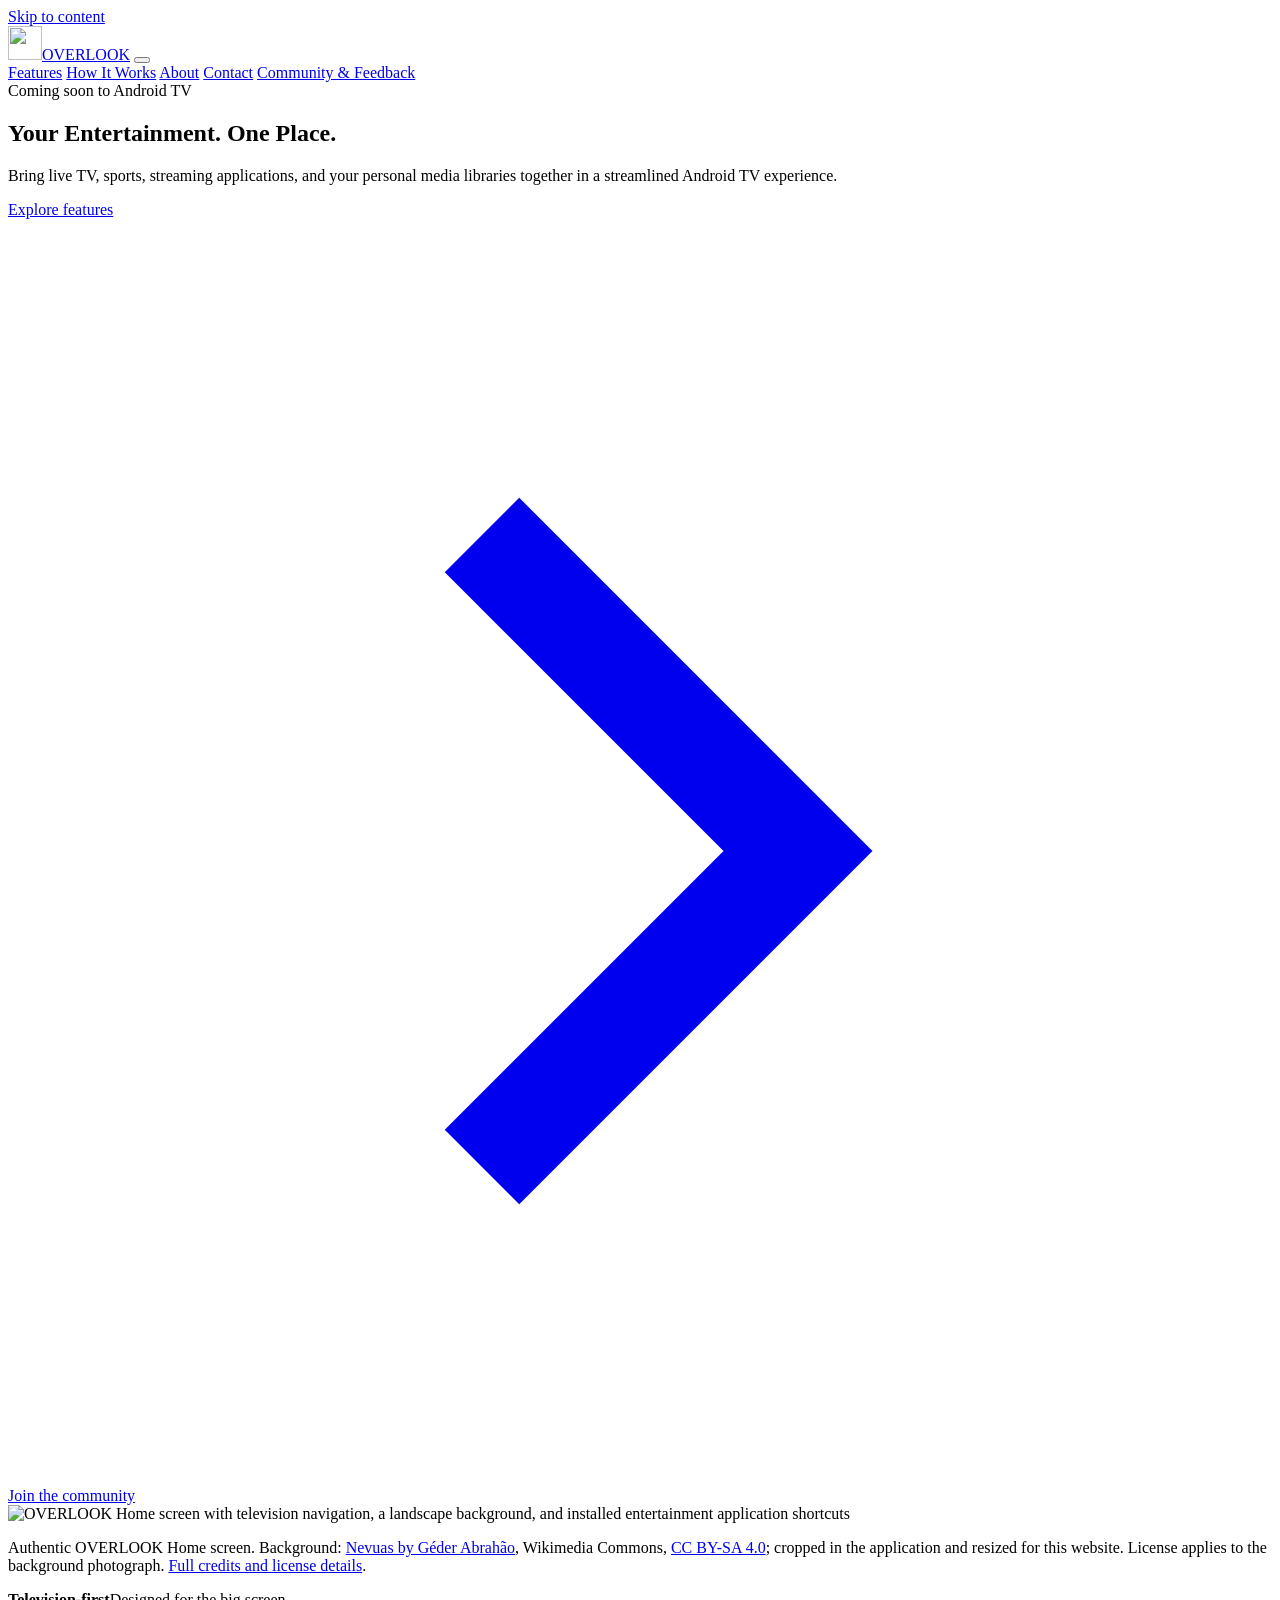
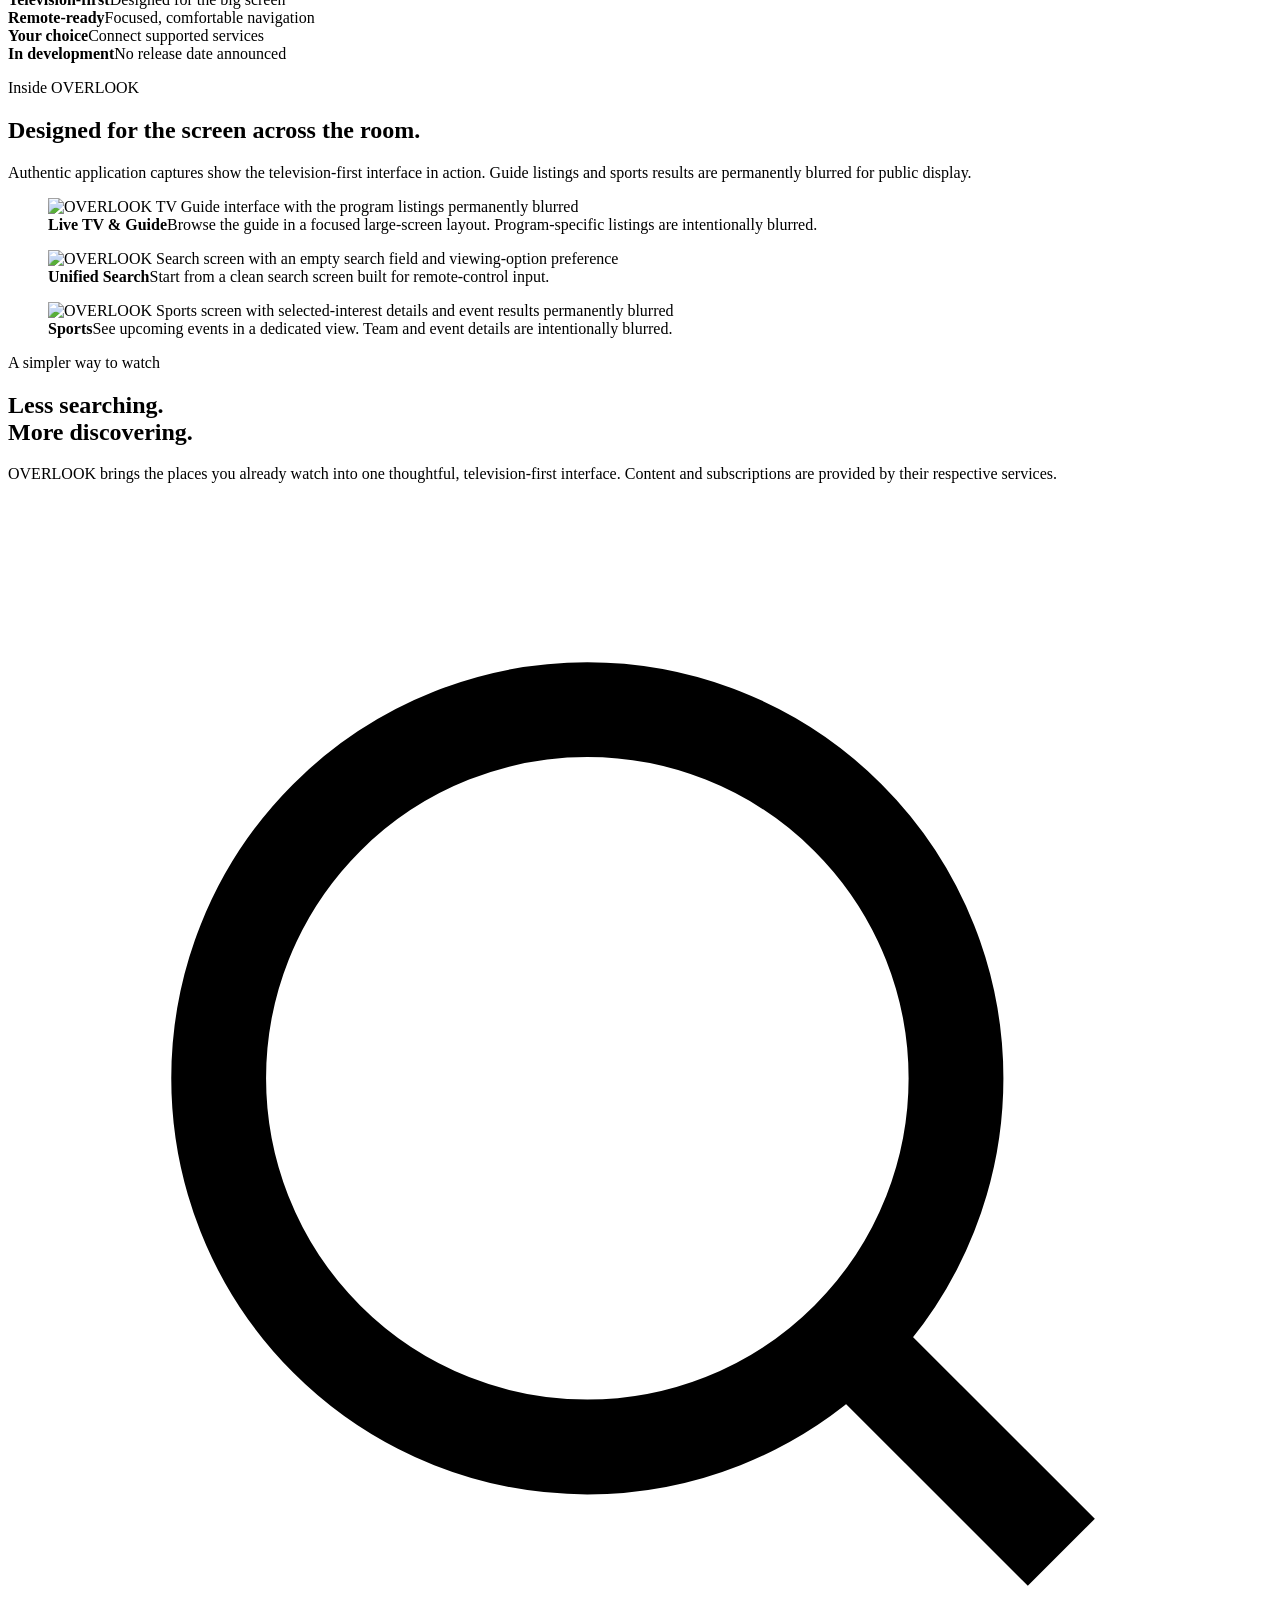
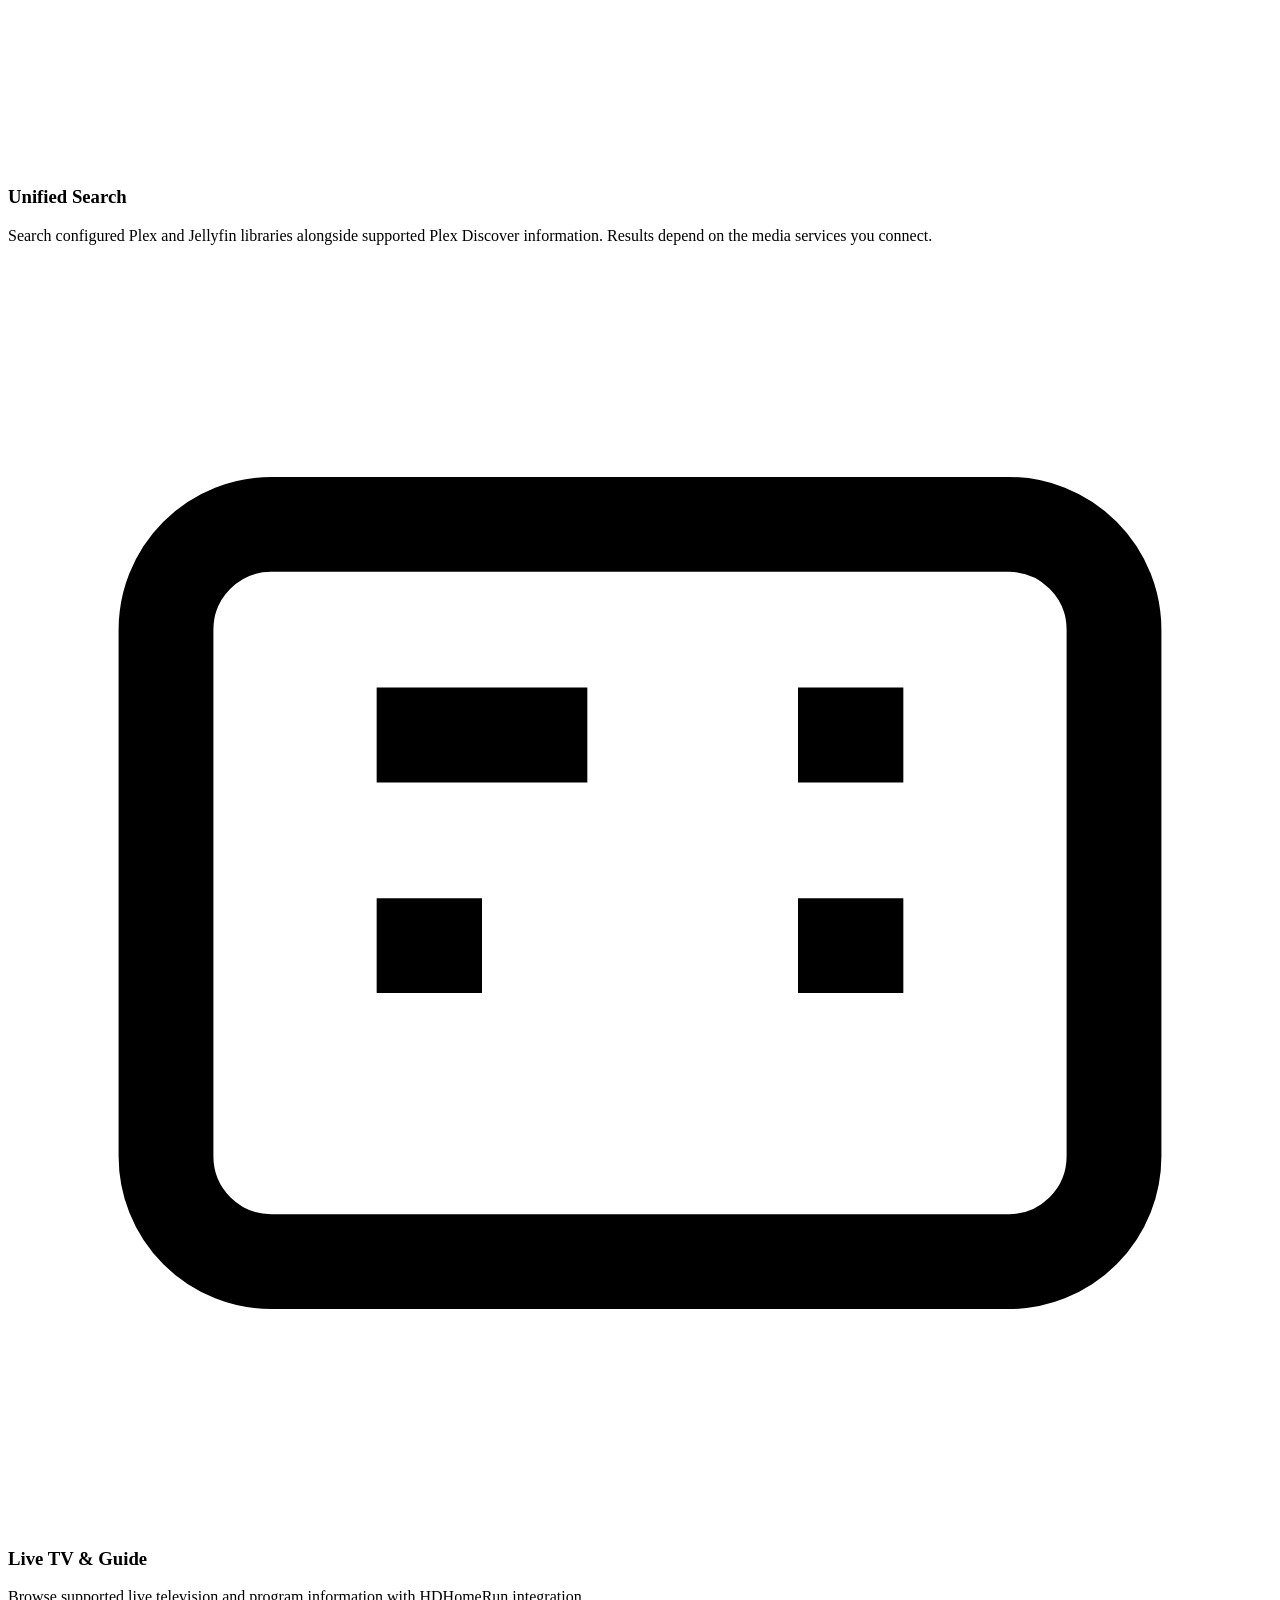
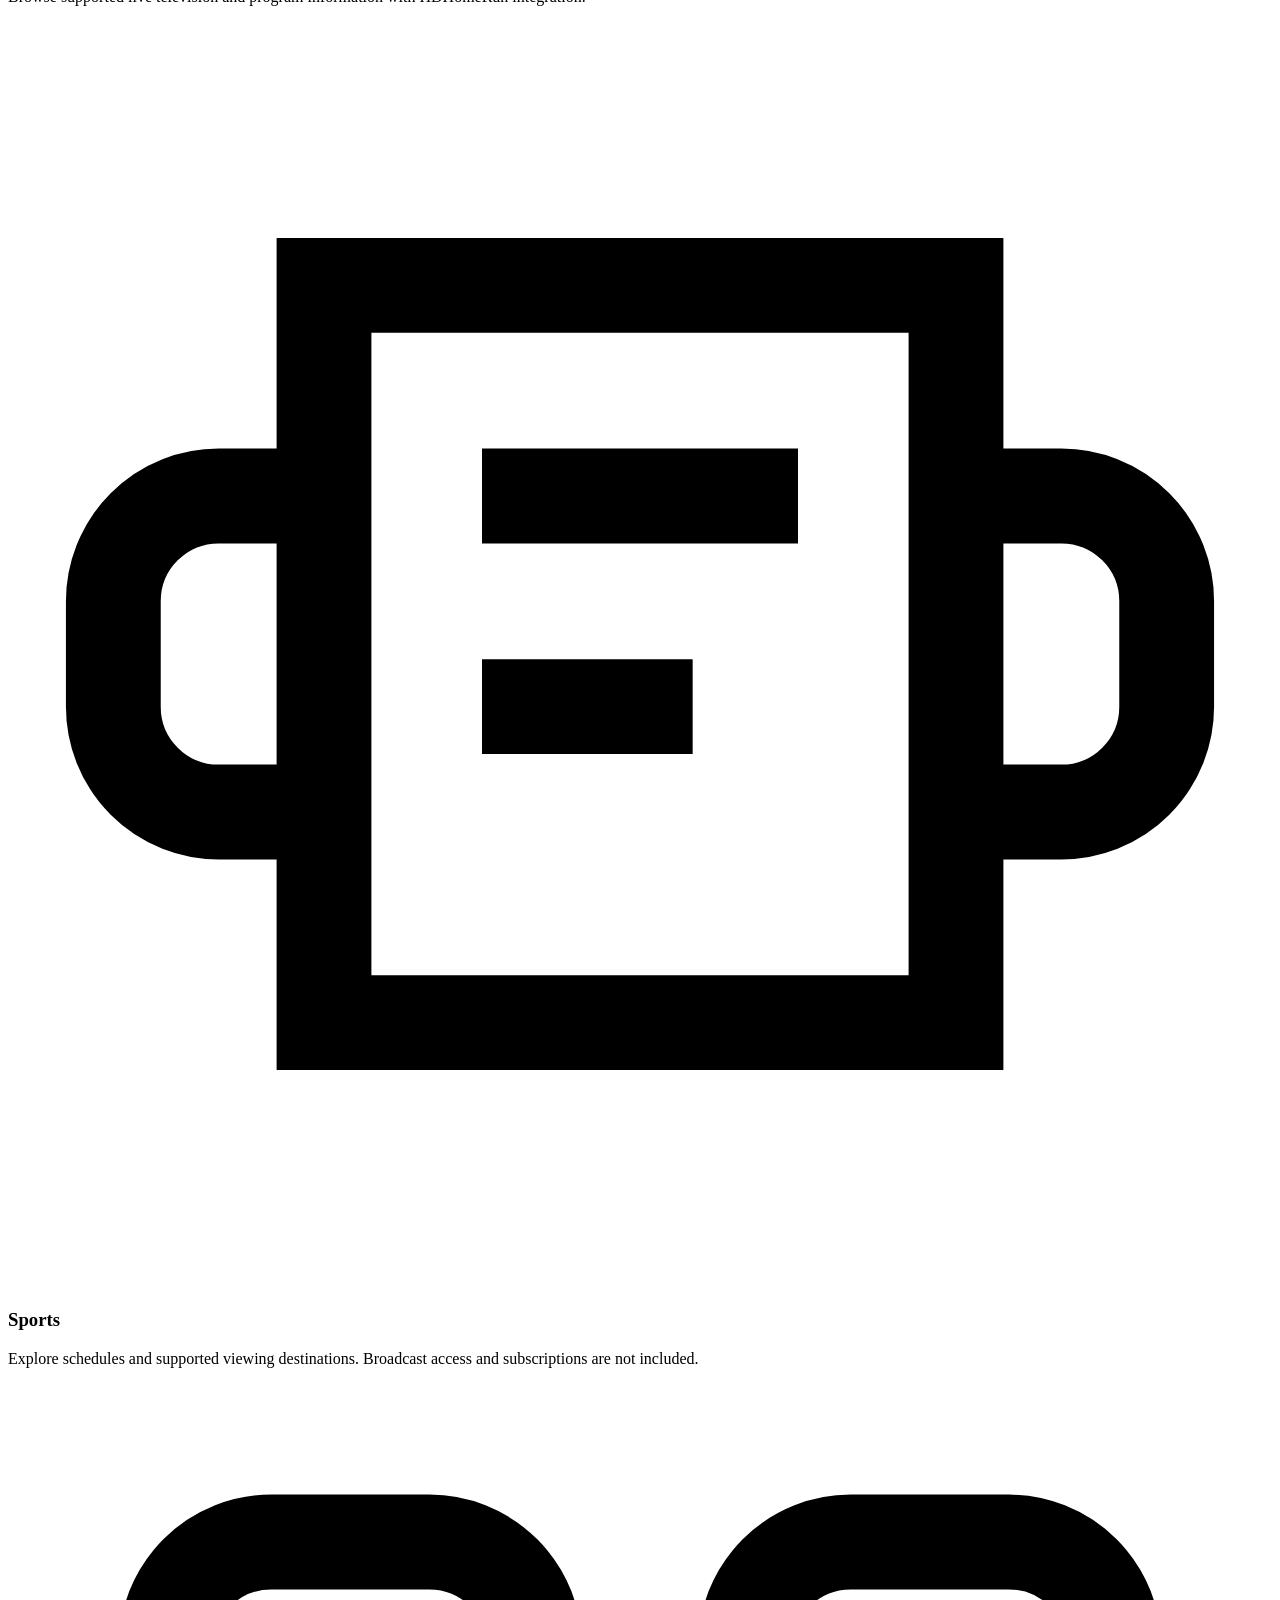
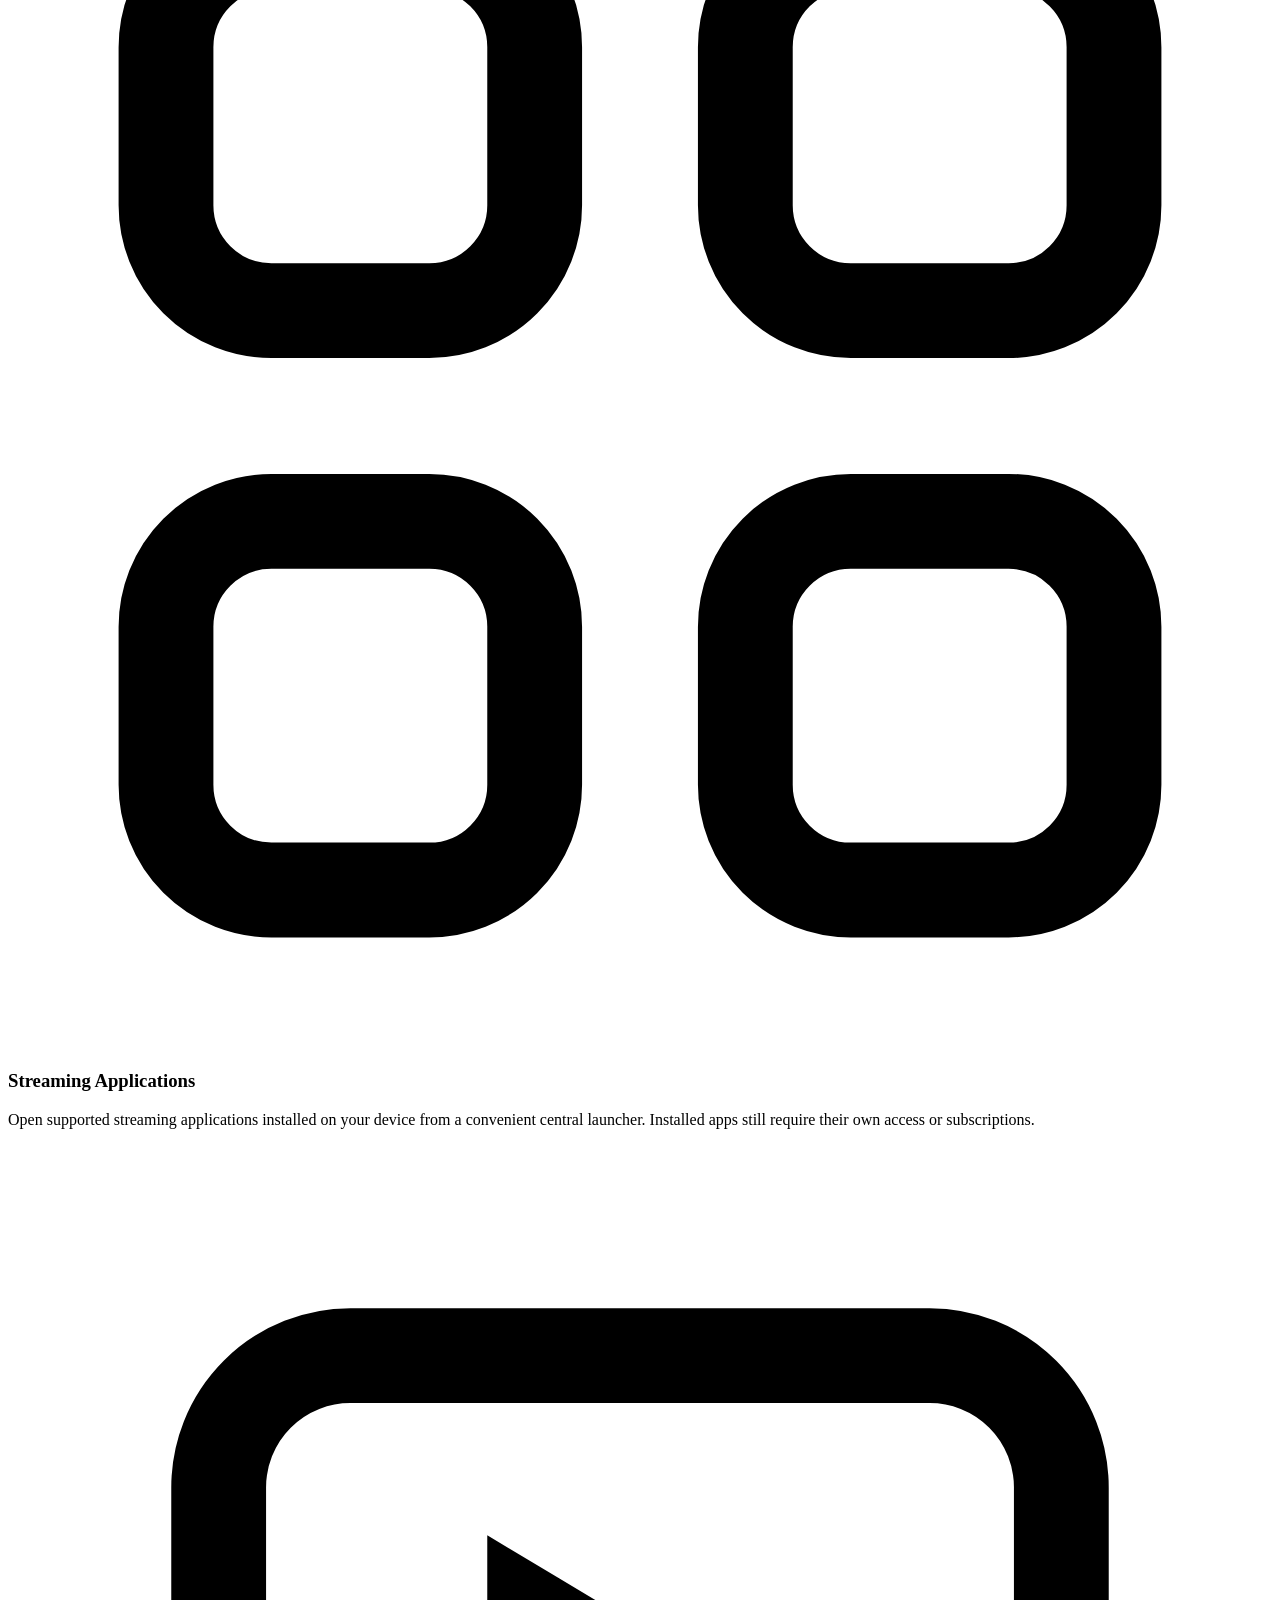
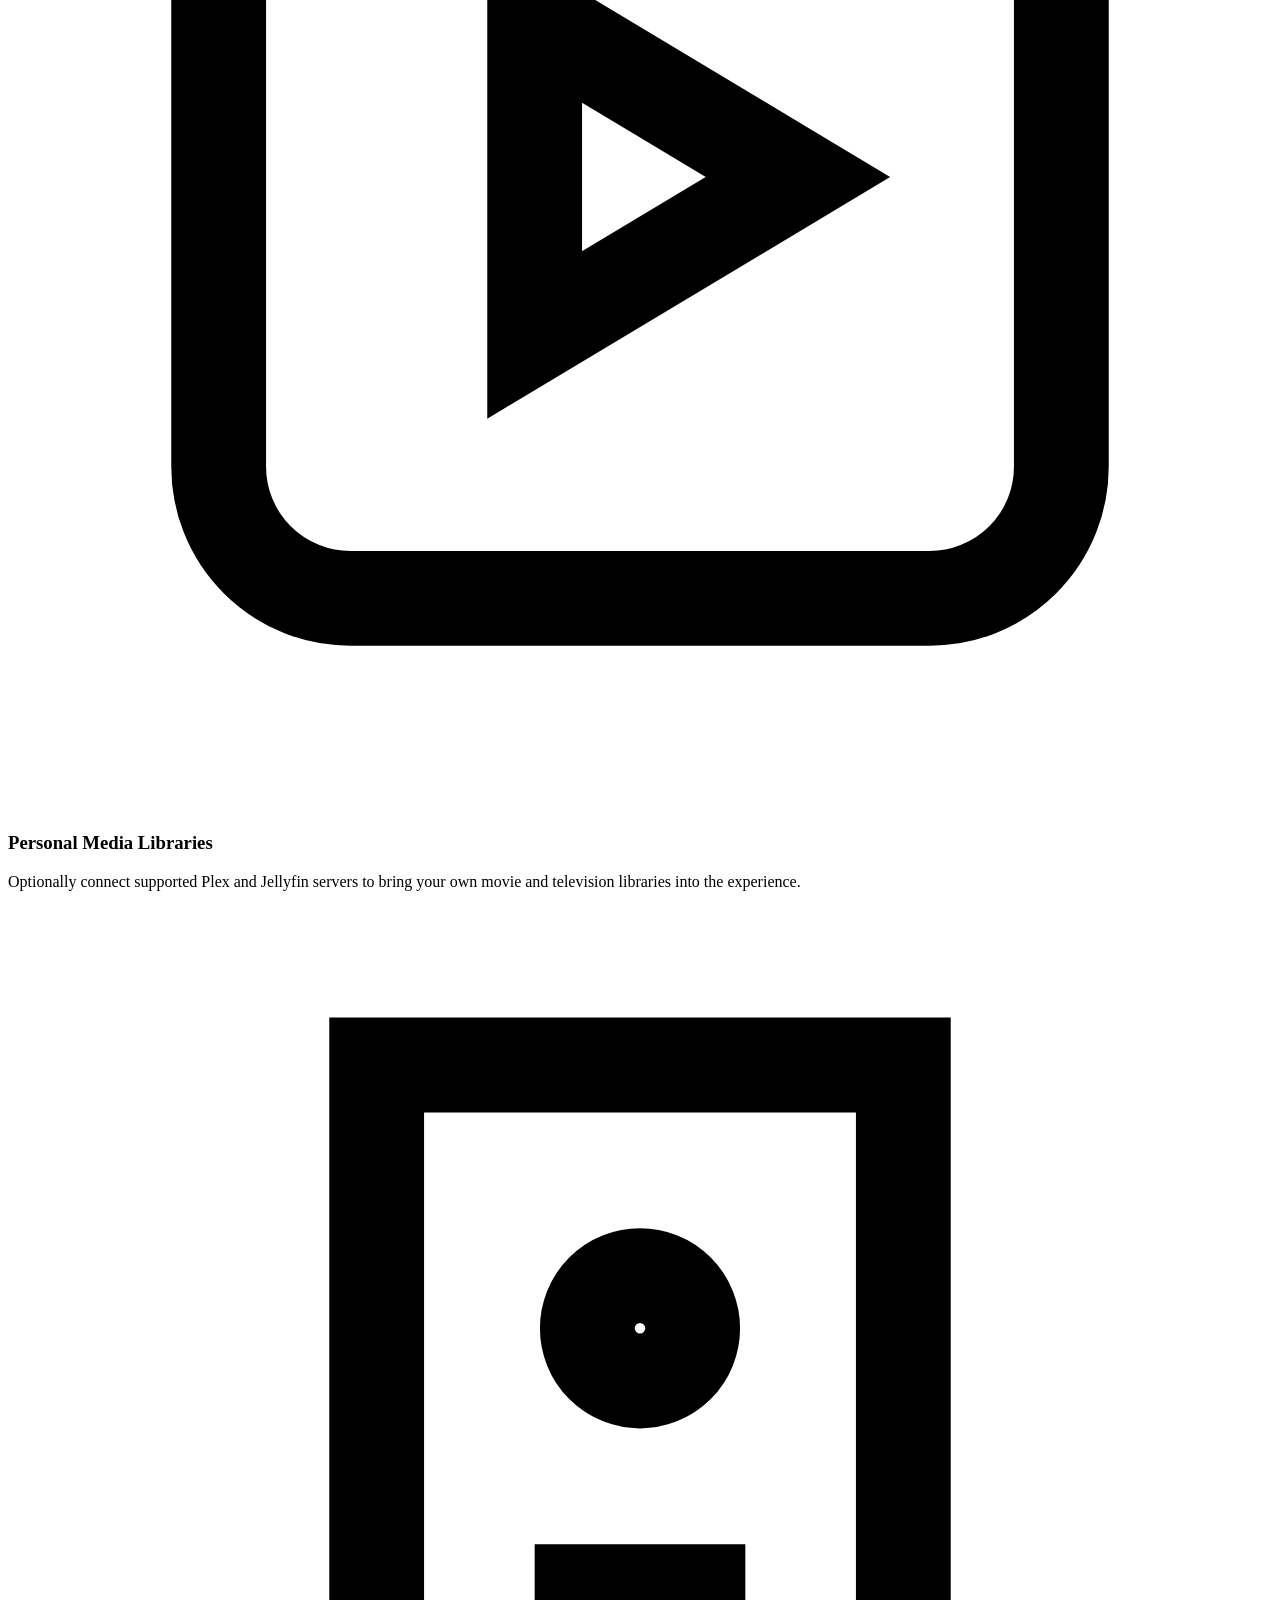
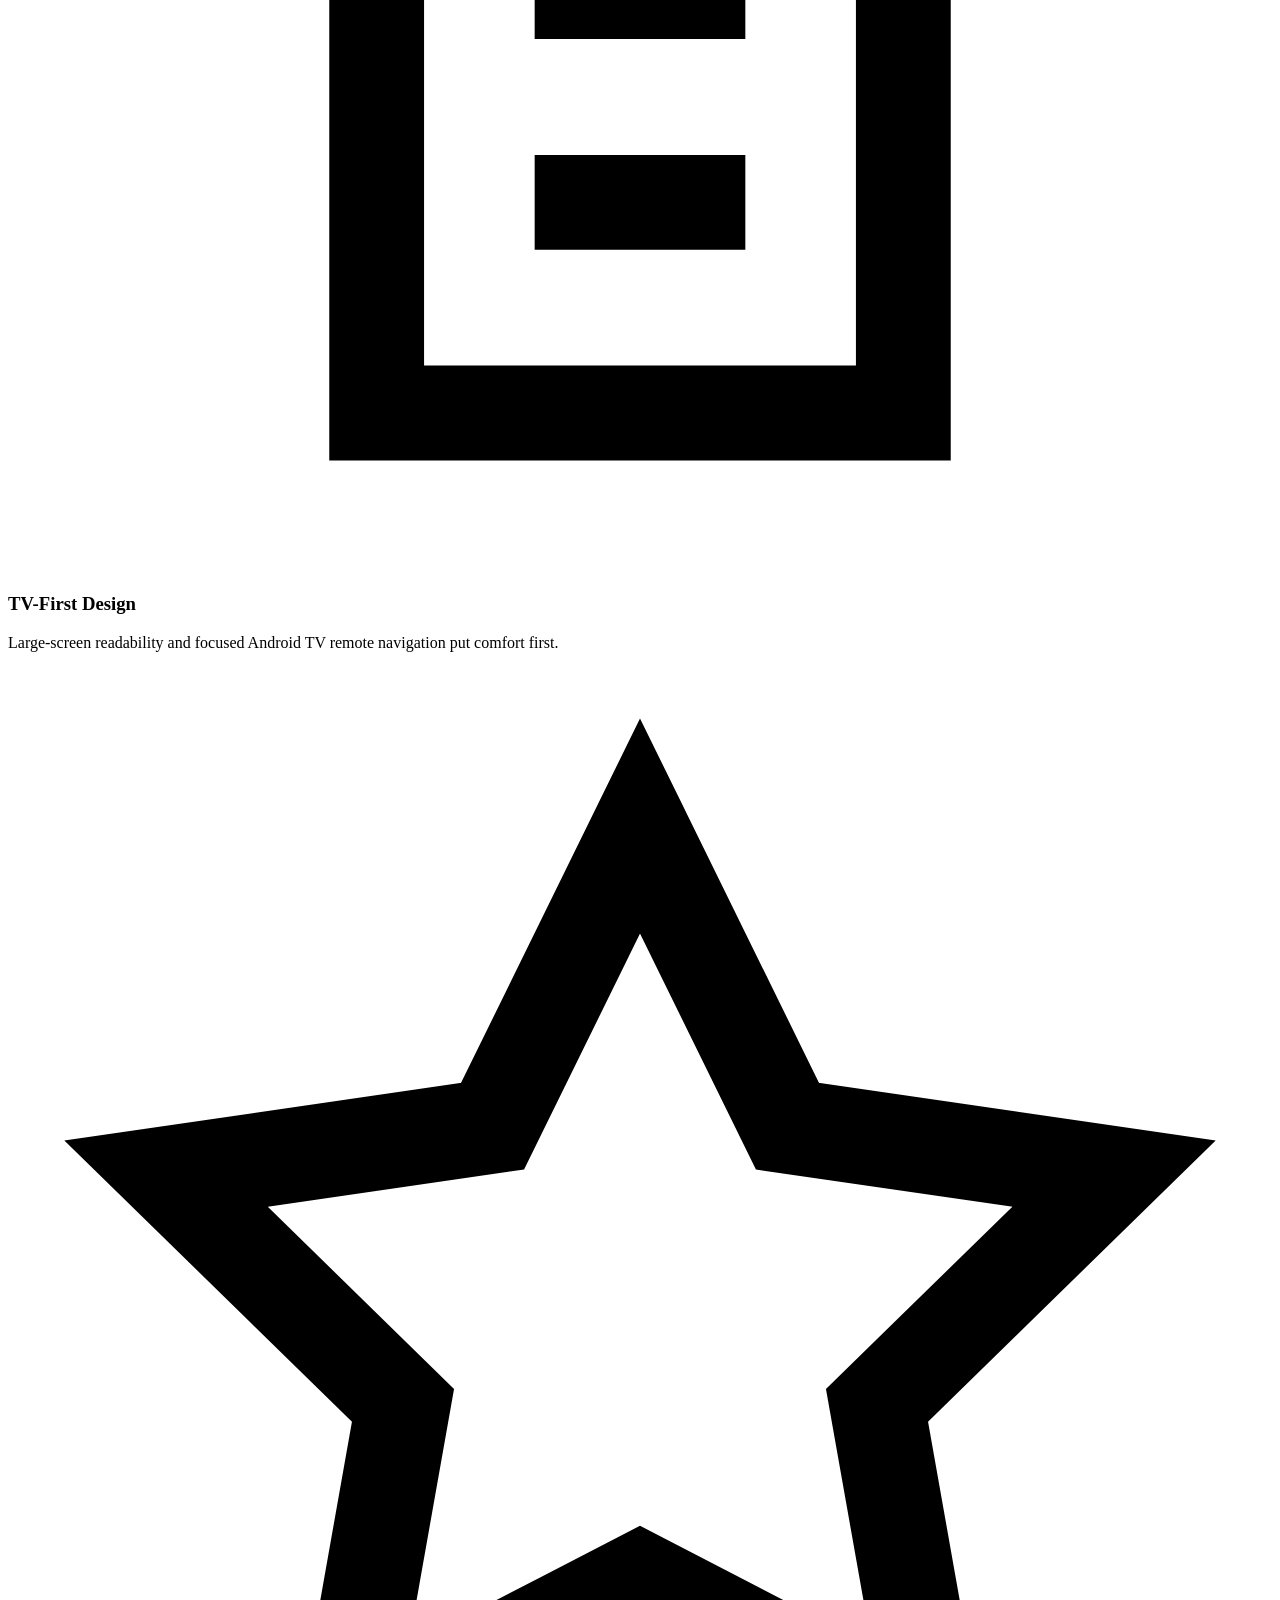
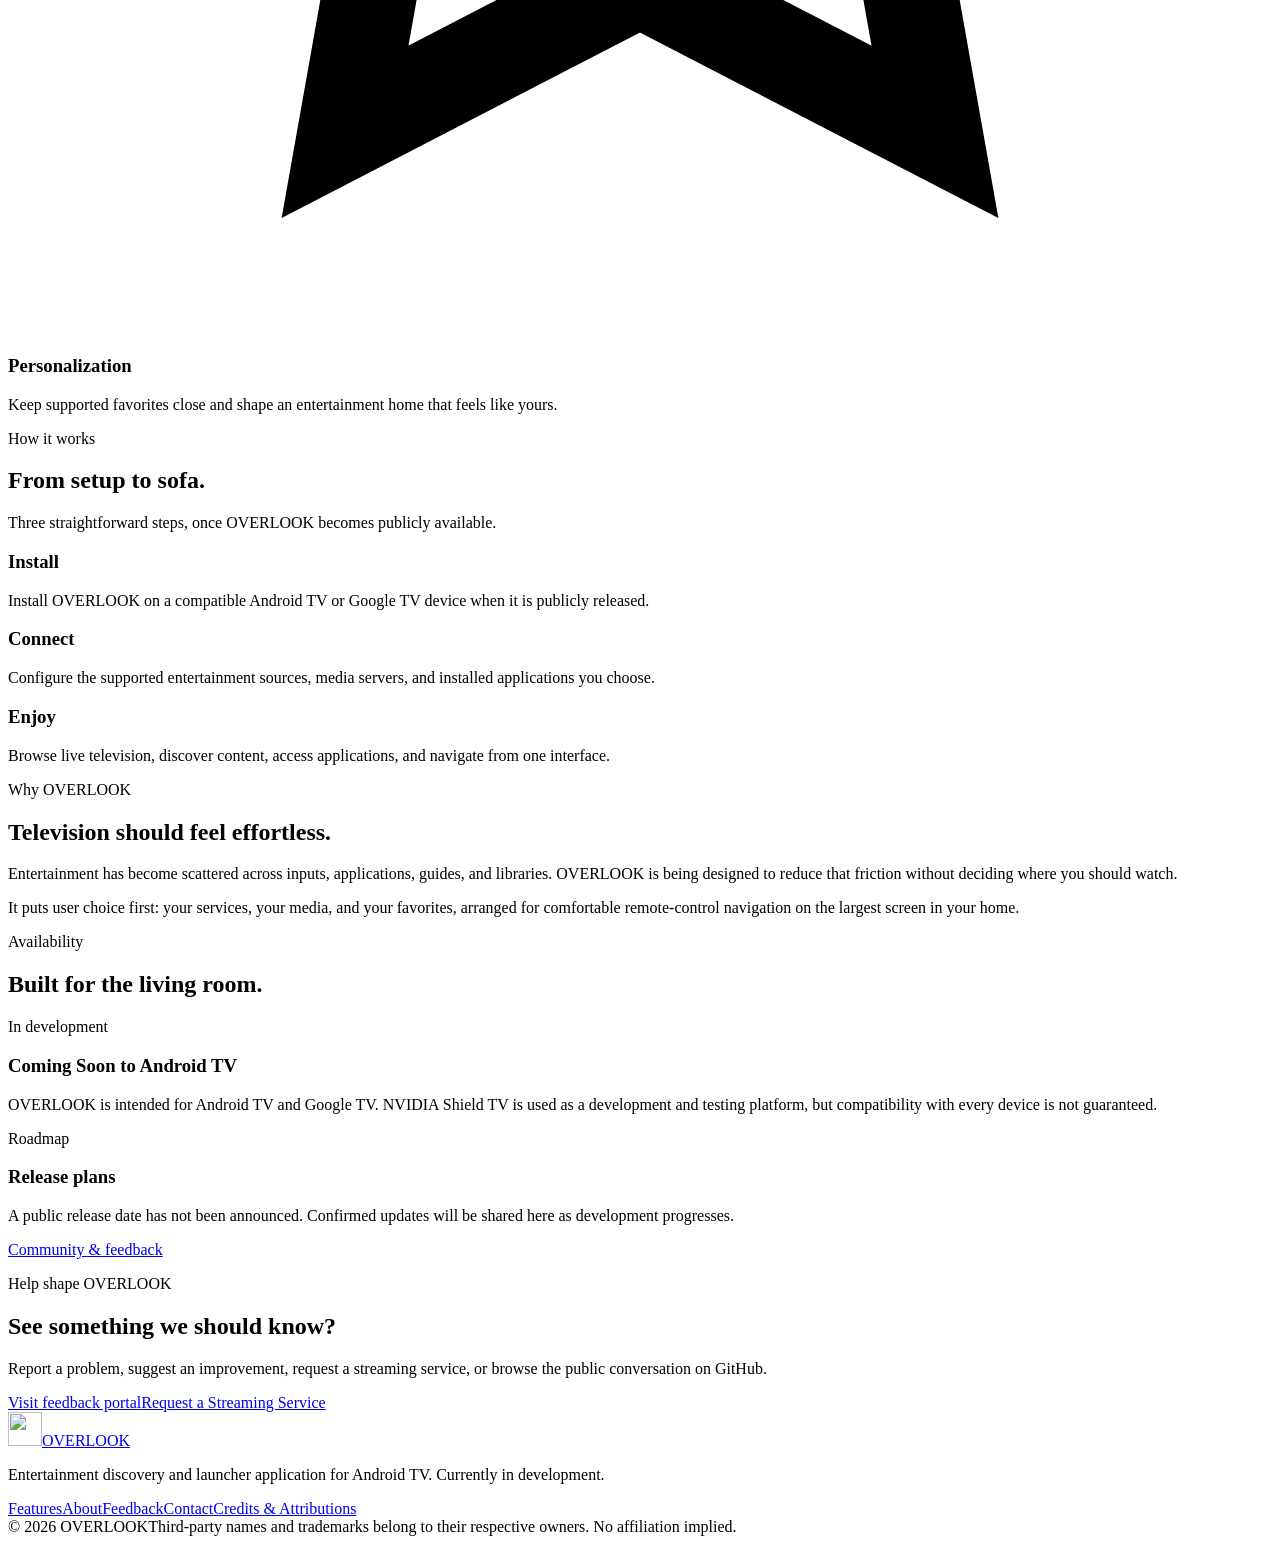
==== commit 005d68fb: "Add streaming service requests" ====
--- a/index.html
+++ b/index.html
@@ -167,7 +167,7 @@
     </section>
 
     <section class="section-tight">
-      <div class="container cta" data-reveal><p class="eyebrow">Help shape OVERLOOK</p><h2>See something we should know?</h2><p>Report a problem, suggest an improvement, or browse the public conversation on GitHub.</p><div class="actions"><a class="button button-primary" href="/overlook-website/feedback/">Visit feedback portal</a></div></div>
+      <div class="container cta" data-reveal><p class="eyebrow">Help shape OVERLOOK</p><h2>See something we should know?</h2><p>Report a problem, suggest an improvement, request a streaming service, or browse the public conversation on GitHub.</p><div class="actions"><a class="button button-primary" href="/overlook-website/feedback/">Visit feedback portal</a><a class="button" href="/overlook-website/feedback/#streaming-service">Request a Streaming Service</a></div></div>
     </section>
   </main>
 
